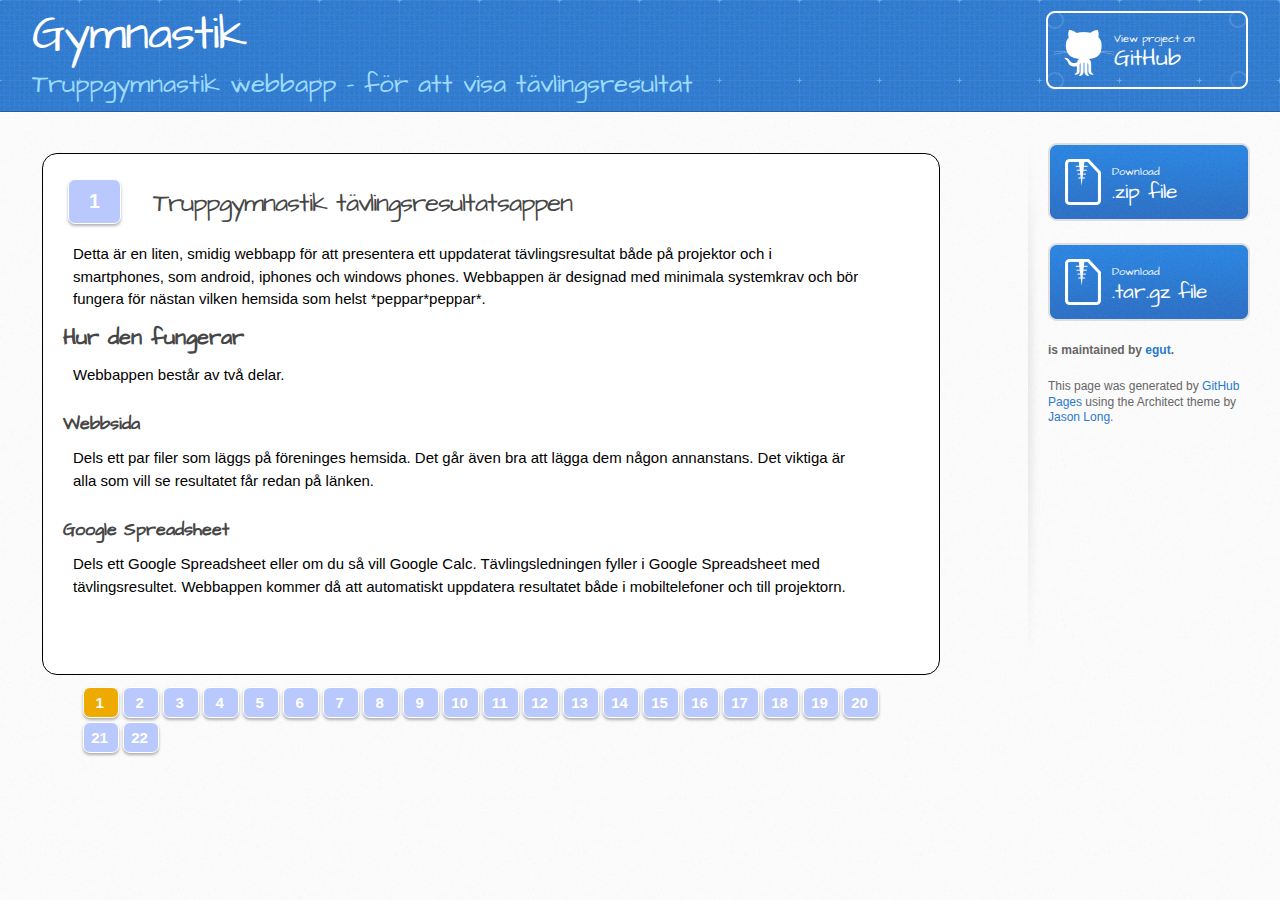
==== index.html @ a14dfbdb "Spellchecking" ====
<!DOCTYPE html>
<html>
  <head>
    <meta charset='utf-8'>
    <meta http-equiv="X-UA-Compatible" content="chrome=1">
    <meta name="viewport" content="width=device-width, initial-scale=1, maximum-scale=1">
    <link href='https://fonts.googleapis.com/css?family=Architects+Daughter' rel='stylesheet' type='text/css'>
    <link rel="stylesheet" type="text/css" href="stylesheets/stylesheet.css" media="screen" />
    <link rel="stylesheet" type="text/css" href="stylesheets/pygment_trac.css" media="screen" />
    <link rel="stylesheet" type="text/css" href="stylesheets/print.css" media="print" />

    <!--[if lt IE 9]>
    <script src="//html5shiv.googlecode.com/svn/trunk/html5.js"></script>
    <![endif]-->
    <script type="text/javascript" src="javascripts/jquery.js"></script>
    <script type="text/javascript" src="javascripts/jquery.cycle.all.js"></script>
    <script type="text/javascript">
    $(document).ready(function(){
        $('.slideshow')
        .after('<div id="nav">')
        .cycle({
            fx:    'scrollLeft',
            timeout: 0,
            pager:  '#nav',
        });
    });
    </script>
    <style type="text/css">


    </style>
    <title>Gymnastik by egut</title>
  </head>

  <body>
    <header>
      <div class="inner">
        <h1>Gymnastik</h1>
        <h2>Truppgymnastik webbapp - för att visa tävlingsresultat</h2>
        <a href="https://github.com/egut/gymnastik" class="button"><small>View project on</small>GitHub</a>
      </div>
    </header>

    <div id="content-wrapper">
      <div class="inner clearfix">
        <section id="main-content">
            <div class="slideshow">
                <div>
                    <strong>1</strong>
                    <h1>Truppgymnastik tävlingsresultatsappen</h1>
                    <p>
                    Detta är en liten, smidig webbapp för att presentera ett uppdaterat tävlingsresultat både på projektor och i smartphones, som android, iphones och windows phones. Webbappen är designad med minimala systemkrav och bör fungera för nästan vilken hemsida som helst <i>*peppar*peppar*</i>.
                    </p>

                    <h2>Hur den fungerar</h2>
                    <p>Webbappen består av två delar.</p>

                    <h3>Webbsida</h3>
                    <p>Dels ett par filer som läggs på föreninges hemsida. Det går även bra att lägga dem någon annanstans. Det viktiga är alla som vill se resultatet får redan på länken.</p>

                    <h3>Google Spreadsheet</h3>
                    <p>
                     Dels ett Google Spreadsheet eller om du så vill Google Calc. Tävlingsledningen fyller i Google Spreadsheet med tävlingsresultet. Webbappen kommer då att automatiskt uppdatera resultatet både i mobiltelefoner och till projektorn.
                    </p>
                </div>

                <div>
                    <strong>2</strong>
                    <h1>Konfigurera Google Spreadsheet, steg 1</h1>
                    <p>
                        <ul>
                            <li>Börja med att logga in på ditt google konto, har du inget får du skapa ett.</li>
                            <li>Öppna sedan detta kalkylarket <a  target="_blank" href="https://docs.google.com/spreadsheet/ccc?key=0AsC6LcxWhNQOdHVwdXBIUXJoUks1Ukl2TTNHRmpBTWc#gid=0">https://docs.google.com/spreadsheet/ccc?key=0AsC6LcxWhNQOdHVwdXBIUXJoUks1Ukl2TTNHRmpBTWc#gid=0</a> i din webbläsare.
                            </li>
                        </ul>
                        Du bör se ut ungefär så här:<br />
                        <a target="_blank" href="images/calc1.png"><img height="60%" src="images/calc1.png" alt="Orginal kalkylark för tävlingsresultat" /></a>
                    </p>
                </div>

                <div>
                <strong>3</strong>
                <h1>Konfigurera Google Spreadsheet, steg 2</h1>
                <p>
                    <ul>
                        <li>I Google Spreadsheet på webbsidan klicka på <b>Arkiv</b> och välj <b>Kopiera...</b></li>
                        <li>Fyll i ett namn på kalkylarket som du gillar</li>
                    </ul>
                    Du bör se ut ungefär så här:<br />
                    <a target="_blank" href="images/calc2.png"><img height="60%" src="images/calc2.png" alt="Orginal kalkylark för tävlingsresultat - kopierings dialogen" /></a>
                </p>
                </div>

                <div>
                <strong>4</strong>
                <h1>Konfigurera Google Spreadsheet, steg 3</h1>
                <p>
                    <ul>
                        <li>Fyll även i kryssrutan för "Kopiera även redigeringsbehörighet för dokumentet"</li>
                        <li>Klicka sendan på OK</li>
                    </ul>
                    Du bör se ut ungefär så här:<br />
                    <a target="_blank" href="images/calc2a.png"><img height="60%" src="images/calc2a.png" alt="Orginal kalkylark för tävlingsresultat - kopierings dialogen, kryssrutan ifylld" /></a>
                </p>
                </div>

                <div>
                <strong>5</strong>
                <h1>Konfigurera Google Spreadsheet, steg 4</h1>
                <p>
                    <ul>
                        <li>I det nya kalkylarket klicka på knappen <b>Dela</b> uppe till höger.</li>
                        <li>Kontrollera att det står "Alla som får länken kan <b>visa den</b>"</li>
                        <li>Lägg till andra som skall kunna redigera dokumentet. Du kan även senare lägga till andra som skall få visa/redigera kalkylarket.</li>
                    </ul>
                    Du bör se ut ungefär så här:<br />
                    <a target="_blank" href="images/calc2c.png"><img height="60%" src="images/calc2c.png" alt="Nytt kalkylark för tävlingsresultat - delingsrättigheter" /></a>
                </p>
                </div>

                <div>
                <strong>6</strong>
                <h1>Konfigurera Google Spreadsheet, steg 5</h1>
                <p>
                    <ul>
                        <li>Lägg till andra som skall kunna redigera dokumentet. Du kan även senare lägga till andra som skall få visa/redigera kalkylarket.</li>
                        <li>Klicka sedan på "Dela och Spara" </li>
                    </ul>
                    Du bör se ut ungefär så här:<br />
                    <a target="_blank" href="images/calc2d.png"><img height="60%" src="images/calc2d.png" alt="Nytt kalkylark för tävlingsresultat - delingsrättigheter" /></a>
                </p>
                </div>

                <div>
                <strong>7</strong>
                <h1>Konfigurera Google Spreadsheet, steg 6</h1>
                <p>
                    <ul>
                        <li>I det nya kalkyarket öppna Arkiv menyn och väl "Publicera på webben..."
                    </ul>
                    Du bör se ut ungefär så här:<br />
                    <a target="_blank" href="images/calc3a.png"><img height="60%" src="images/calc3a.png" alt="Nytt kalkylark för tävlingsresultat - publicera på webben, inled" /></a>
                </p>
                </div>

                <div>
                <strong>8</strong>
                <h1>Konfigurera Google Spreadsheet, steg 7</h1>
                <p>
                    <ul>
                        <li>Klicka på "Inled publicering"</li>
                        <li>Tryck sedan på "Stäng"</li>
                        <li>Nu är konfigureringen av kalkylarket klart!</li>
                    </ul>
                    Du bör se ut ungefär så här:<br />
                    <a target="_blank" href="images/calc3b.png"><img height="60%" src="images/calc3b.png" alt="Nytt kalkylark för tävlingsresultat - publicera på webben, klar" /></a>
                </p>
                </div>

                <div>
                <strong>9</strong>
                <h1>Konfigurera Webbappen, steg 1</h1>
                <p>
                    <ul>
                        <li>Öppna filen som heter <tt>index.html</tt> i en text editor så att du kan redigera html koden direkt. Använd <b>inte</b> Word eller andra ordbehandlare. Öppnar du med en html-editor se då till att du kan redigera javascript i den och att den <b>INTE</b> modifierar övrig kod på sidan. Det fungerar utmärkt med <tt>notepad</tt>.</li>
                        <li>Ta bort den markerade koden efter <tt>google_calc_id=</tt>. Det som skall ändra är googles identiferare till det nya kalkyarket</li>
                    </ul>
                    Du bör se ut ungefär så här:<br />
                    <a target="_blank" href="images/calc5a.png"><img height="60%" src="images/calc5a.png" alt="Redigera webbappen" /></a>
                </p>
                </div>

                <div>
                <strong>10</strong>
                <h1>Konfigurera Webbappen, steg 2</h1>
                <p>
                    <ul>
                        <li>Den nya koden som skall stoppas in hittar du i din webbläsare när du har det nya kalkyarket öppet.</li>
                        <li>Öppna kalkylarket och kopiera den markerade delen ur länken tex:<tt>https://docs.google.com/spreadsheet/ccc?key=<b>0AsC6LcxWhNQOdHVwdXBIUXJoUks1Ukl2TTNHRmpBTWc</b>#gid=0</tt> varken = eller # skall kopieras med.</li>
                    </ul>
                    Du bör se ut ungefär så här:<br />
                    <a target="_blank" href="images/calc5b.png"><img height="60%" src="images/calc5b.png" alt="Redigera webbappen - få tag på ny nyckel" /></a>
                </p>
                </div>

                <div>
                <strong>11</strong>
                <h1>Konfigurera Webbappen, steg 3</h1>
                <p>
                    <ul>
                        <li>Ersätt med den nya koden i text editor.</li>
                        <li>Spara och stäng editorn</li>
                        <li>Nu är all konfigurering klar.</li>
                    </ul>
                    Du bör se ut ungefär så här:<br />
                    <a target="_blank" href="images/calc5c.png"><img height="60%" src="images/calc5c.png" alt="Redigera webbappen - stoppa in nyckeln" /></a>
                </p>
                </div>

                <div>
                <strong>12</strong>
                <h1>Filer att installera på webbserven</h1>
                <p>
                Enklast är att kopiera in alla filerna i denna katalogen till en katalog på webbserven. Har site:n ett CRM-system eller något annat sytem som genererar webbsidorna dynamiskt behöver man lägga dessa filerna så att webbserven skickar orörda (static files). Alla sökvägar i html-sidan är relativa vilket betyder att filerna i js/ och css/ katalogerna skall ligga direkt i samma katalog som html-filerna.
                </p>

                <h2>När det är klart</h2>

                <p>
                Om vi antar att vi lägger allt i en katalog som heter resultat på webbserven så blir det så här:
                <tt>
                    <ul>
                        <li>resultat/
                            <ul>
                                <li>index.html</li>
                                <li>readme.html</li>
                                <li>css/
                                    <ul>
                                        <li>blue.css</li>
                                    </ul>
                                </li>
                                <li>js/
                                    <ul>
                                        <li>animator.js</li>
                                        <li>jquery.bpopup-0.7.0.min.js</li>
                                        <li>jquery.cycle.all.js</li>
                                        <li>jquery.js</li>
                                        <li>rankingTableUpdate.js</li>
                                        <li>score_app.js</li>
                                    </ul>
                                </li>
                            </ul>
                        </li>
                    </ul>
                </tt>
                </p>
                <p>
                Då blir webbadressen ungefär som denna: <b><tt>http://gymnastikförening.se/resultat/index.html</tt></b> (byt gymnastikförening.se emot vad er föreninghemsida heter.)
                </p>
                </div>

                <div>
                <strong>13</strong>
                <h1>Hur man använder systemet</h1>
                <p>
                I första kolumnen anger man vilken pool laget tillhör, man behöver inte ange poolerna i ordning, webbappen sorterar om dem rätt.
                </p>
                <p>
                    Kolumnen Grupp:<br />
                    <a target="_blank" href="images/calc6a.png"><img height="60%" src="images/calc6a.png" alt="Använda kalkylarket, del 1" /></a>
                </p>
                </div>

                <div>
                <strong>14</strong>
                <h1>Hur man använder systemet</h1>
                <p>
                Webbappen kommer bara att visa de raderna som har ett lagnamn angivet om man ändrar lagnamnet kommer webbappen automatiskt att uppdatera namnet.
                </p>
                <p>
                    Kolumnen lag:<br />
                    <a target="_blank" href="images/calc6b.png"><img height="60%" src="images/calc6a.png" alt="Använda kalkylarket, del 2" /></a>
                </p>
                </div>

                <div>
                <strong>15</strong>
                <h1>Begränsningar</h1>
                <p>
                Man får <b>inte</b> ändra rubrikerna, webbappen förväntar sig att de heter exakt som de gör. Om man ändrar namnen så kommer webbappen att sluta och fungera eller inte fungera som det är tänkt.
                </p>
                <p>
                Har kallat de tre olika grenarna Hopp, Matta samt Golv. Valet av namn är flera
                <ul>
                    <li>Namnen är korta och tar med andra ord inte så stor plats på mobilen.
                        Där är plats en brist om det skall vara tydligt</li>
                    <li>Namnen är ungefär lika långa och gör att det blir snyggare layout</li>
                    <li>Hopp kallas även Trampett</li>
                    <li>Matta kallas även Tumbling</li>
                    <li>Golv kallas även Fristående</li>
                </ul>
                </p>
                <p>
                    Rubriken markerad:<br />
                    <a target="_blank" href="images/calc7.png"><img height="60%" src="images/calc7.png" alt="Använda kalkylarket, del 2" /></a>
                </p>
                </div>

                <div>
                <strong>16</strong>
                <h1>Begränsningar</h1>
                <p>
                Poäng kolumn D är ev. överdomarpoäng. Den bör i normalfallet vara 0.
                </p>
                <p>
                <b>Hopp Total</b>, <b>Matta Total</b> och <b>Golv Total</b> skall summeras över respektive A, B, C och D poäng.
                </p>
                <p>
                    <b>Totalt</b> är summan av Hopp Total, Matta Total och Golv Total
                </p>
                <p>
                    Överdomarpoängen:<br />
                    <a target="_blank" href="images/calc7b.png"><img height="60%" src="images/calc7b.png" alt="Använda kalkylarket, del 3" /></a>
                </p>
                </div>

                <div>
                <strong>17</strong>
                <h1>Webbappen</h1>
                <p>
                Webbappen kommer att automatiskt visa alla lag som har ett lagnamn. Den kommer regelbundet kontrollera om det kommit nya resultat och sortera om lagen i poängordning.
                </p>
                <p>
                    Du bör se ut ungefär så här:<br />
                    <a target="_blank" href="images/calc8a.png"><img height="60%" src="images/calc8a.png" alt="Använda Webbappen, del 1" /></a>
                </p>
                </div>

                <div>
                <strong>18</strong>
                <h1>Webbappen</h1>
                <p>
                I normalläget visas bara total poängen men vill man se mer detaljerad poängvisning klickar man på lagnamnet och får reda på alla poäng för respektive gren.
                </p>
                <p>
                    Du bör se ut ungefär så här:<br />
                    <a target="_blank" href="images/calc8b.png"><img height="60%" src="images/calc8b.png" alt="Använda Webbappen, del 2" /></a>
                </p>
                </div>

                <div>
                <strong>19</strong>
                <h1>Webbappen</h1>
                <p>
                Finns det flera pooler så kan man välja om man bara vill se en pool eller alla lagen. Man kan bara välja bland de poolerna som det finns lag för i kalkylarket.
                </p>
                <p>
                    Du bör se ut ungefär så här:<br />
                    <a target="_blank" href="images/calc8c.png"><img height="60%" src="images/calc8c.png" alt="Använda Webbappen, del 3" /></a>
                </p>
                </div>

                <div>
                <strong>20</strong>
                <h1>Webbappen</h1>
                <p>
                Man kan välja uppdateringsfrekven. Det man väljer är egentligen bara hur ofta webbappen skall kontrollera om det har hänt något i kalkyarket. Har det inte hänt något i kalkyldokumentet kommer inte heller webbappen göra någon uppdateringar.
                </p>
                <p>
                    Du bör se ut ungefär så här:<br />
                    <a target="_blank" href="images/calc8d.png"><img height="60%" src="images/calc8d.png" alt="Använda Webbappen, del 4" /></a>
                </p>
                </div>

                <div>
                <strong>21</strong>
                <h1>Webbappen</h1>
                <p>
               Är man stressad så kan man kontrollera om det hänt något nu! Åter igen är kalkylarket inte uppdaterat, händer inget.
                </p>
                <p>
                    Du bör se ut ungefär så här:<br />
                    <a target="_blank" href="images/calc8e.png"><img height="60%" src="images/calc8e.png" alt="Använda Webbappen, del 5" /></a>
                </p>
                </div>
                <div>
                <strong>20</strong>
                <h1>QR Kod</h1>
                <p>
                För att alla på tävling skall kunna komma åt webbappen så rekommenderar jag att generera en QR-kod med en länk till webbappen som ni har satt upp.

                En Google-sökning gav bland annat dessa som kan generera QR-koder:
                <ul>
                    <li><a href="http://www.barcodelink.net/" target="_blank">http://www.barcodelink.net/</a></li>
                    <li><a href="http://qrcode.kaywa.com/" target="_blank">http://qrcode.kaywa.com/</a></li>
                    <li><a href="http://www.i-nigma.com/createbarcodes.html" target="_blank">http://www.i-nigma.com/createbarcodes.html</a></li>
                </ul>

                Det finns många fler, välj en tryck upp massa affisher så att publiken kan få se resultatet.
                </p>

                </div>
            </div>
        </section>

        <aside id="sidebar">
          <a href="https://github.com/egut/gymnastik/zipball/master" class="button">
            <small>Download</small>
            .zip file
          </a>
          <a href="https://github.com/egut/gymnastik/tarball/master" class="button">
            <small>Download</small>
            .tar.gz file
          </a>

          <p class="repo-owner"><a href="https://github.com/egut/gymnastik"></a> is maintained by <a href="https://github.com/egut">egut</a>.</p>

          <p>This page was generated by <a href="pages.github.com">GitHub Pages</a> using the Architect theme by <a href="http://twitter.com/jasonlong">Jason Long</a>.</p>
        </aside>
      </div>
    </div>


  </body>
</html>
---- stylesheets/stylesheet.css ----
/* http://meyerweb.com/eric/tools/css/reset/
   v2.0 | 20110126
   License: none (public domain)
*/
html, body, div, span, applet, object, iframe,
h1, h2, h3, h4, h5, h6, p, blockquote, pre,
a, abbr, acronym, address, big, cite, code,
del, dfn, em, img, ins, kbd, q, s, samp,
small, strike, strong, sub, sup, tt, var,
b, u, i, center,
dl, dt, dd, ol, ul, li,
fieldset, form, label, legend,
table, caption, tbody, tfoot, thead, tr, th, td,
article, aside, canvas, details, embed,
figure, figcaption, footer, header, hgroup,
menu, nav, output, ruby, section, summary,
time, mark, audio, video {
    margin: 0;
    padding: 0;
    border: 0;
    font-size: 100%;
    font: inherit;
    vertical-align: baseline;
}
/* HTML5 display-role reset for older browsers */
article, aside, details, figcaption, figure,
footer, header, hgroup, menu, nav, section {
    display: block;
}
body {
    line-height: 1;
}
ol, ul {
    list-style: none;
}
blockquote, q {
    quotes: none;
}
blockquote:before, blockquote:after,
q:before, q:after {
    content: '';
    content: none;
}
table {
    border-collapse: collapse;
    border-spacing: 0;
}

/* LAYOUT STYLES */
body {
  font-size: 15px;
  line-height: 1.5;
  background: #fafafa url(../images/body-bg.jpg) 0 0 repeat;
  font-family: 'Helvetica Neue', Helvetica, Arial, serif;
  font-weight: 400;
  color: #666;
}

a {
  color: #2879d0;
}
a:hover {
  color: #2268b2;
}

header {
  padding-top: 10px;
  padding-bottom: 10px;
  font-family: 'Architects Daughter', 'Helvetica Neue', Helvetica, Arial, serif;
  background: #2e7bcf url(../images/header-bg.jpg) 0 0 repeat-x;
  border-bottom: solid 1px #275da1;
}

header h1 {
  letter-spacing: -1px;
  font-size: 48px;
  color: #fff;
  line-height: 1;
  margin-bottom: 0.2em;
  width: 540px;
}

header h2 {
  font-size: 26px;
  color: #9ddcff;
  font-weight: normal;
  line-height: 1.3;
  letter-spacing: 0;
}

.inner {
  position: relative;
  width: 95%;
  margin: 0 auto;
}

#content-wrapper {
  border-top: solid 1px #fff;
  padding-top: 30px;
}

#main-content {
  width: 80%;
  height: 100%;
  float: left;
}

#main-content img {
  max-width: 100%;
}

aside#sidebar {
  width: 200px;
  padding-left: 20px;
  min-height: 504px;
  float: right;
  background: transparent url(../images/sidebar-bg.jpg) 0 0 no-repeat;
  font-size: 12px;
  line-height: 1.3;
}

aside#sidebar p.repo-owner,
aside#sidebar p.repo-owner a {
  font-weight: bold;
}

#downloads {
  margin-bottom: 40px;
}

a.button {
  width: 134px;
  height: 58px;
  line-height: 1.2;
  font-size: 23px;
  color: #fff;
  padding-left: 68px;
  padding-top: 22px;
  font-family: 'Architects Daughter', 'Helvetica Neue', Helvetica, Arial, serif;
}
a.button small {
  display: block;
  font-size: 11px;
}
header a.button {
  position: absolute;
  right: 0;
  top: 0;
  background: transparent url(../images/github-button.png) 0 0 no-repeat;
}
aside a.button {
  width: 138px;
  padding-left: 64px;
  display: block;
  background: transparent url(../images/download-button.png) 0 0 no-repeat;
  margin-bottom: 20px;
  font-size: 21px;
}

code, pre {
  font-family: Monaco, "Bitstream Vera Sans Mono", "Lucida Console", Terminal, monospace;
  color: #222;
  margin-bottom: 30px;
  font-size: 13px;
}

code {
  background-color: #f2f8fc;
  border: solid 1px #dbe7f3;
  padding: 0 3px;
}

pre {
  padding: 20px;
  background: #fff;
  text-shadow: none;
  overflow: auto;
  border: solid 1px #f2f2f2;
}
pre code {
  color: #2879d0;
  background-color: #fff;
  border: none;
  padding: 0;
}

ul, ol, dl {
  margin-bottom: 20px;
}


/* COMMON STYLES */

hr {
  height: 1px;
  line-height: 1px;
  margin-top: 1em;
  padding-bottom: 1em;
  border: none;
  background: transparent url('../images/hr.png') 0 0 no-repeat;
}

table {
  width: 100%;
  border: 1px solid #ebebeb;
}

th {
  font-weight: 500;
}

td {
  border: 1px solid #ebebeb;
  text-align: center;
  font-weight: 300;
}

form {
  background: #f2f2f2;
  padding: 20px;

}


/* GENERAL ELEMENT TYPE STYLES */

#main-content h1 {
  font-family: 'Architects Daughter', 'Helvetica Neue', Helvetica, Arial, serif;
  font-size: 26px;
  letter-spacing: -1px;
  color: #474747;
}

#main-content h2 {
  font-family: 'Architects Daughter', 'Helvetica Neue', Helvetica, Arial, serif;
  font-size: 22px;
  font-weight: bold;
  margin-bottom: 8px;
  color: #474747;
}

#main-content h3 {
  font-family: 'Architects Daughter', 'Helvetica Neue', Helvetica, Arial, serif;
  font-size: 18px;
  font-weight: bold;
  margin-top: 24px;
  margin-bottom: 8px;
  color: #474747;
}

#main-content h4 {
  font-family: 'Architects Daughter', 'Helvetica Neue', Helvetica, Arial, serif;
  font-size: 15px;
  font-weight: bold;
  color: #474747;
}

#main-content h5 {
  font-family: 'Architects Daughter', 'Helvetica Neue', Helvetica, Arial, serif;
  font-size: 14px;
  color: #474747;
}

#main-content h6 {
  font-family: 'Architects Daughter', 'Helvetica Neue', Helvetica, Arial, serif;
  font-size: .8em;
  color: #474747;
}

p {
  margin-bottom: 20px;
}

a {
  text-decoration: none;
}

p a {
  font-weight: 400;
}

blockquote {
  font-size: 1.6em;
  border-left: 10px solid #e9e9e9;
  margin-bottom: 20px;
  padding: 0 0 0 30px;
}

ul li {
  list-style: disc inside;
  padding-left: 20px;
}

ol li {
  list-style: decimal inside;
  padding-left: 3px;
}

dl dd {
  font-style: italic;
  font-weight: 100;
}

footer {
  background: transparent url('../images/hr.png') 0 0 no-repeat;
  margin-top: 40px;
  padding-top: 20px;
  padding-bottom: 30px;
  font-size: 13px;
  color: #aaa;
}

footer a {
  color: #666;
}
footer a:hover {
  color: #444;
}

/* MISC */
.clearfix:after {
  clear: both;
  content: '.';
  display: block;
  visibility: hidden;
  height: 0;
}

.clearfix {display: inline-block;}
* html .clearfix {height: 1%;}
.clearfix {display: block;}

/* #Media Queries
================================================== */

.slideshow{
    width: 90%;
    height: 500px;
    border: 1px solid black;
    padding: 10px 10px 10px 10px;
    margin: 10px 10px 10px 10px ;
    background-color:#fff;
    border-radius:15px;
    color:#000;
    font-size: 15px;}

.slideshow div {
    margin: 10px;
    width: 90%;
    padding-left: 10px;

    }

.slideshow p {
    margin: 10px;

    }

.slideshow strong {
    border-radius: 7px 7px 7px 7px;
    background-color: #b9c9fe;
    font: bold 131% sans-serif;
    padding: 0 6px 2px;
    position: absolute;
    left: 15px;
    top: 15px;
    box-shadow: 0 2px 3px rgba(0, 0, 0, 0.3);
    color: white;
    cursor: pointer;
    display: inline-block;
    padding: 10px 20px;
    text-align: center;
    text-decoration: none;
    border: 1px solid white;
}

.slideshow h1 {
    margin: 20px 20px 20px 90px;
}

#nav { margin: 10px 10% 10px 5% ;
}
#nav a {
    border-radius: 7px 7px 7px 7px;
    background-color: #b9c9fe;
    font: bold 100% sans-serif;
    padding: 6px 8px 6px 6px;
    margin: 2px;
    box-shadow: 0 2px 3px rgba(0, 0, 0, 0.3);
    color: white;
    cursor: pointer;
    display: inline-block;
    text-align: center;
    text-decoration: none;
    border: 1px solid white;
    width: 20px;
}

#nav a.activeSlide { background: #ea0 }
#nav a:focus { outline: none; }


/* Smaller than standard 960 (devices and browsers) */
@media only screen and (max-width: 959px) {}

/* Tablet Portrait size to standard 960 (devices and browsers) */
@media only screen and (min-width: 768px) and (max-width: 959px) {
  .inner {
    width: 740px;
  }
  header h1, header h2 {
    width: 340px;
  }
  header h1 {
    font-size: 60px;
  }
  header h2 {
    font-size: 30px;
  }
  #main-content {
    width: 490px;
  }
  #main-content h1:before,
  #main-content h2:before,
  #main-content h3:before,
  #main-content h4:before,
  #main-content h5:before,
  #main-content h6:before {
    content: none;
    padding-right: 0;
    margin-left: 0;
  }
}

/* All Mobile Sizes (devices and browser) */
@media only screen and (max-width: 767px) {
  .inner {
    width: 93%;
  }
  header {
    padding: 20px 0;
  }
  header .inner {
    position: relative;
  }
  header h1, header h2 {
    width: 100%;
  }
  header h1 {
    font-size: 48px;
  }
  header h2 {
    font-size: 24px;
  }
  header a.button {
    background-image: none;
    width: auto;
    height: auto;
    display: inline-block;
    margin-top: 15px;
    padding: 5px 10px;
    position: relative;
    text-align: center;
    font-size: 13px;
    line-height: 1;
    background-color: #9ddcff;
    color: #2879d0;
    -moz-border-radius: 5px;
    -webkit-border-radius: 5px;
    border-radius: 5px;
  }
  header a.button small {
    font-size: 13px;
    display: inline;
  }
  #main-content,
  aside#sidebar {
    float: none;
    width: 100% ! important;
  }
  aside#sidebar {
    background-image: none;
    margin-top: 20px;
    border-top: solid 1px #ddd;
    padding: 20px 0;
    min-height: 0;
  }
  aside#sidebar a.button {
    display: none;
  }
  #main-content h1:before,
  #main-content h2:before,
  #main-content h3:before,
  #main-content h4:before,
  #main-content h5:before,
  #main-content h6:before {
    content: none;
    padding-right: 0;
    margin-left: 0;
  }
}





/* Mobile Landscape Size to Tablet Portrait (devices and browsers) */
@media only screen and (min-width: 480px) and (max-width: 767px) {}

/* Mobile Portrait Size to Mobile Landscape Size (devices and browsers) */
@media only screen and (max-width: 479px) {}
---- stylesheets/pygment_trac.css ----
.highlight  { background: #ffffff; }
.highlight .c { color: #999988; font-style: italic } /* Comment */
.highlight .err { color: #a61717; background-color: #e3d2d2 } /* Error */
.highlight .k { font-weight: bold } /* Keyword */
.highlight .o { font-weight: bold } /* Operator */
.highlight .cm { color: #999988; font-style: italic } /* Comment.Multiline */
.highlight .cp { color: #999999; font-weight: bold } /* Comment.Preproc */
.highlight .c1 { color: #999988; font-style: italic } /* Comment.Single */
.highlight .cs { color: #999999; font-weight: bold; font-style: italic } /* Comment.Special */
.highlight .gd { color: #000000; background-color: #ffdddd } /* Generic.Deleted */
.highlight .gd .x { color: #000000; background-color: #ffaaaa } /* Generic.Deleted.Specific */
.highlight .ge { font-style: italic } /* Generic.Emph */
.highlight .gr { color: #aa0000 } /* Generic.Error */
.highlight .gh { color: #999999 } /* Generic.Heading */
.highlight .gi { color: #000000; background-color: #ddffdd } /* Generic.Inserted */
.highlight .gi .x { color: #000000; background-color: #aaffaa } /* Generic.Inserted.Specific */
.highlight .go { color: #888888 } /* Generic.Output */
.highlight .gp { color: #555555 } /* Generic.Prompt */
.highlight .gs { font-weight: bold } /* Generic.Strong */
.highlight .gu { color: #800080; font-weight: bold; } /* Generic.Subheading */
.highlight .gt { color: #aa0000 } /* Generic.Traceback */
.highlight .kc { font-weight: bold } /* Keyword.Constant */
.highlight .kd { font-weight: bold } /* Keyword.Declaration */
.highlight .kn { font-weight: bold } /* Keyword.Namespace */
.highlight .kp { font-weight: bold } /* Keyword.Pseudo */
.highlight .kr { font-weight: bold } /* Keyword.Reserved */
.highlight .kt { color: #445588; font-weight: bold } /* Keyword.Type */
.highlight .m { color: #009999 } /* Literal.Number */
.highlight .s { color: #d14 } /* Literal.String */
.highlight .na { color: #008080 } /* Name.Attribute */
.highlight .nb { color: #0086B3 } /* Name.Builtin */
.highlight .nc { color: #445588; font-weight: bold } /* Name.Class */
.highlight .no { color: #008080 } /* Name.Constant */
.highlight .ni { color: #800080 } /* Name.Entity */
.highlight .ne { color: #990000; font-weight: bold } /* Name.Exception */
.highlight .nf { color: #990000; font-weight: bold } /* Name.Function */
.highlight .nn { color: #555555 } /* Name.Namespace */
.highlight .nt { color: #000080 } /* Name.Tag */
.highlight .nv { color: #008080 } /* Name.Variable */
.highlight .ow { font-weight: bold } /* Operator.Word */
.highlight .w { color: #bbbbbb } /* Text.Whitespace */
.highlight .mf { color: #009999 } /* Literal.Number.Float */
.highlight .mh { color: #009999 } /* Literal.Number.Hex */
.highlight .mi { color: #009999 } /* Literal.Number.Integer */
.highlight .mo { color: #009999 } /* Literal.Number.Oct */
.highlight .sb { color: #d14 } /* Literal.String.Backtick */
.highlight .sc { color: #d14 } /* Literal.String.Char */
.highlight .sd { color: #d14 } /* Literal.String.Doc */
.highlight .s2 { color: #d14 } /* Literal.String.Double */
.highlight .se { color: #d14 } /* Literal.String.Escape */
.highlight .sh { color: #d14 } /* Literal.String.Heredoc */
.highlight .si { color: #d14 } /* Literal.String.Interpol */
.highlight .sx { color: #d14 } /* Literal.String.Other */
.highlight .sr { color: #009926 } /* Literal.String.Regex */
.highlight .s1 { color: #d14 } /* Literal.String.Single */
.highlight .ss { color: #990073 } /* Literal.String.Symbol */
.highlight .bp { color: #999999 } /* Name.Builtin.Pseudo */
.highlight .vc { color: #008080 } /* Name.Variable.Class */
.highlight .vg { color: #008080 } /* Name.Variable.Global */
.highlight .vi { color: #008080 } /* Name.Variable.Instance */
.highlight .il { color: #009999 } /* Literal.Number.Integer.Long */

.type-csharp .highlight .k { color: #0000FF }
.type-csharp .highlight .kt { color: #0000FF }
.type-csharp .highlight .nf { color: #000000; font-weight: normal }
.type-csharp .highlight .nc { color: #2B91AF }
.type-csharp .highlight .nn { color: #000000 }
.type-csharp .highlight .s { color: #A31515 }
.type-csharp .highlight .sc { color: #A31515 }
---- stylesheets/print.css ----
html, body, div, span, applet, object, iframe,
h1, h2, h3, h4, h5, h6, p, blockquote, pre,
a, abbr, acronym, address, big, cite, code,
del, dfn, em, img, ins, kbd, q, s, samp,
small, strike, strong, sub, sup, tt, var,
b, u, i, center,
dl, dt, dd, ol, ul, li,
fieldset, form, label, legend,
table, caption, tbody, tfoot, thead, tr, th, td,
article, aside, canvas, details, embed, 
figure, figcaption, footer, header, hgroup, 
menu, nav, output, ruby, section, summary,
time, mark, audio, video {
  margin: 0;
  padding: 0;
  border: 0;
  font-size: 100%;
  font: inherit;
  vertical-align: baseline;
}
/* HTML5 display-role reset for older browsers */
article, aside, details, figcaption, figure, 
footer, header, hgroup, menu, nav, section {
  display: block;
}
body {
  line-height: 1;
}
ol, ul {
  list-style: none;
}
blockquote, q {
  quotes: none;
}
blockquote:before, blockquote:after,
q:before, q:after {
  content: '';
  content: none;
}
table {
  border-collapse: collapse;
  border-spacing: 0;
}
body {
  font-size: 13px;
  line-height: 1.5; 
  font-family: 'Helvetica Neue', Helvetica, Arial, serif;
  color: #000;
}

a {
  color: #d5000d;
  font-weight: bold;
}

header {
  padding-top: 35px;
  padding-bottom: 10px;
}

header h1 {
  font-weight: bold;
  letter-spacing: -1px;
  font-size: 48px;
  color: #303030;
  line-height: 1.2;
}

header h2 {
  letter-spacing: -1px;
  font-size: 24px;
  color: #aaa;
  font-weight: normal;
  line-height: 1.3;
}
#downloads {
  display: none;
}
#main_content {
  padding-top: 20px;
}

code, pre {
  font-family: Monaco, "Bitstream Vera Sans Mono", "Lucida Console", Terminal;
  color: #222;
  margin-bottom: 30px;
  font-size: 12px;
}

code {
  padding: 0 3px;
}

pre {
  border: solid 1px #ddd;
  padding: 20px;
  overflow: auto;
}
pre code {
  padding: 0;
}

ul, ol, dl {
  margin-bottom: 20px;
}


/* COMMON STYLES */

table {
  width: 100%;
  border: 1px solid #ebebeb;
}

th {
  font-weight: 500;
}

td {
  border: 1px solid #ebebeb;
  text-align: center; 
  font-weight: 300;
}

form {
  background: #f2f2f2;
  padding: 20px;
  
}


/* GENERAL ELEMENT TYPE STYLES */

h1 {
  font-size: 2.8em;
} 

h2 {
  font-size: 22px;
  font-weight: bold;
  color: #303030;
  margin-bottom: 8px;
} 

h3 {
  color: #d5000d;
  font-size: 18px;
  font-weight: bold;
  margin-bottom: 8px;
} 
 
h4 {
  font-size: 16px;
  color: #303030;
  font-weight: bold;
} 

h5 {
  font-size: 1em;
  color: #303030;
} 

h6 {
  font-size: .8em;
  color: #303030;
} 

p {
  font-weight: 300;
  margin-bottom: 20px;
}
 
a {
  text-decoration: none;
}

p a {
  font-weight: 400;
}

blockquote {
  font-size: 1.6em;
  border-left: 10px solid #e9e9e9;
  margin-bottom: 20px;
  padding: 0 0 0 30px;
}

ul li {
  list-style: disc inside;
  padding-left: 20px;
}

ol li {
  list-style: decimal inside;
  padding-left: 3px;
}

dl dd {
  font-style: italic;
  font-weight: 100;
}

footer {
  margin-top: 40px;
  padding-top: 20px;
  padding-bottom: 30px;
  font-size: 13px;
  color: #aaa;
}

footer a {
  color: #666;
}

/* MISC */
.clearfix:after {
  clear: both;
  content: '.';
  display: block;
  visibility: hidden;
  height: 0;
}

.clearfix {display: inline-block;}
* html .clearfix {height: 1%;}
.clearfix {display: block;}
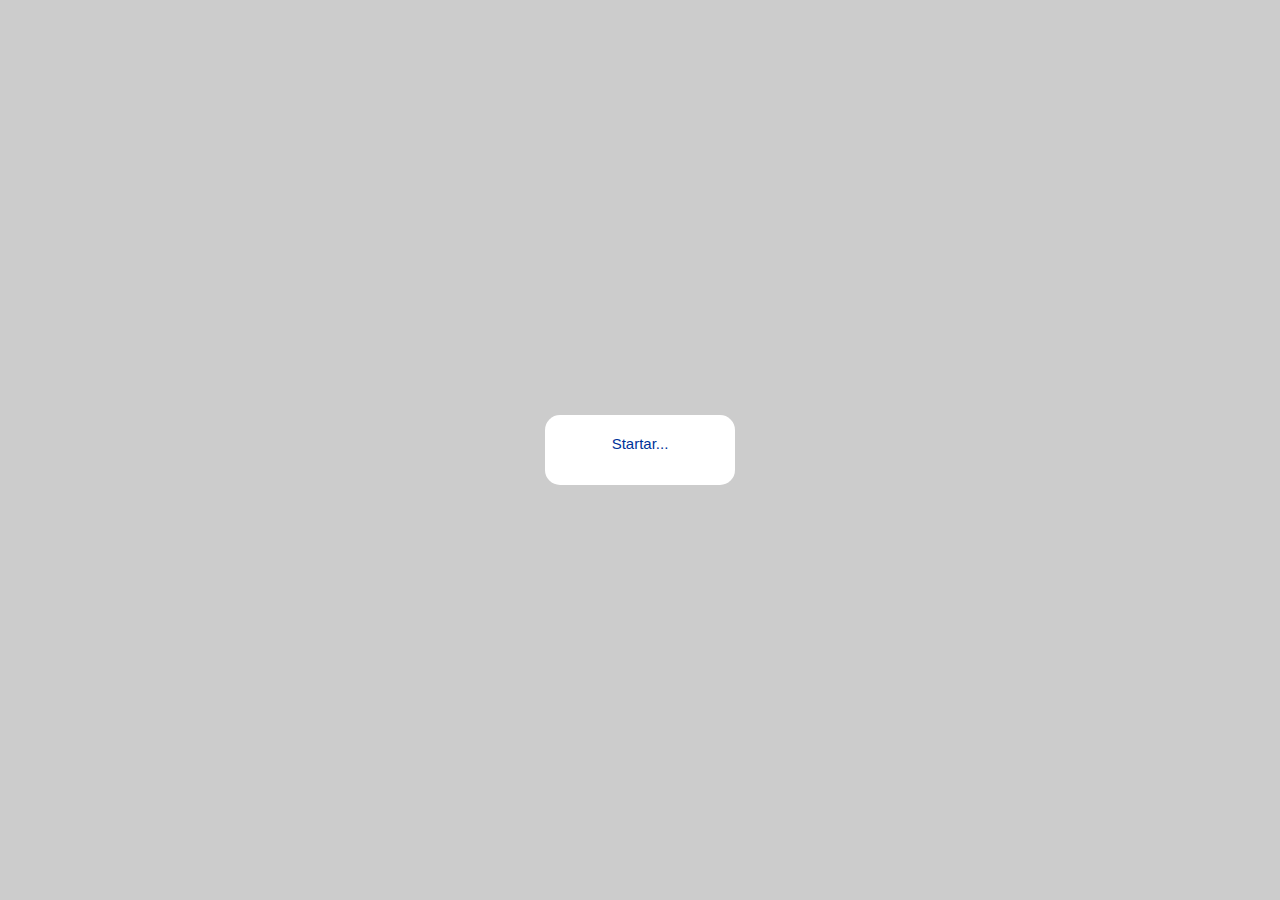
==== commit b91523ef: "Fixed #3 - better update and fixed an update bug" ====
--- a/index.html
+++ b/index.html
@@ -1,405 +1,51 @@
-<!DOCTYPE html>
 <html>
-  <head>
-    <meta charset='utf-8'>
-    <meta http-equiv="X-UA-Compatible" content="chrome=1">
-    <meta name="viewport" content="width=device-width, initial-scale=1, maximum-scale=1">
-    <link href='https://fonts.googleapis.com/css?family=Architects+Daughter' rel='stylesheet' type='text/css'>
-    <link rel="stylesheet" type="text/css" href="stylesheets/stylesheet.css" media="screen" />
-    <link rel="stylesheet" type="text/css" href="stylesheets/pygment_trac.css" media="screen" />
-    <link rel="stylesheet" type="text/css" href="stylesheets/print.css" media="print" />
-
-    <!--[if lt IE 9]>
-    <script src="//html5shiv.googlecode.com/svn/trunk/html5.js"></script>
-    <![endif]-->
-    <script type="text/javascript" src="javascripts/jquery.js"></script>
-    <script type="text/javascript" src="javascripts/jquery.cycle.all.js"></script>
+<head>
+    <title>Truppgymnastik - poäng</title>
+    <meta http-equiv="Content-Type" content="text/html; charset=UTF-8" />
+    <meta name="viewport" content="width=device-width, user-scalable=no,initial-scale=1.0" />
+    <script type="text/javascript" src="js/jquery.js"></script>
+    <script type="text/javascript" src="js/animator.js"></script>
+    <script type="text/javascript" src="js/rankingTableUpdate.js"></script>
+    <script type="text/javascript" src="js/score_app.js"></script>
+    <script type="text/javascript" src="js/jquery.bpopup-0.7.0.min.js" ></script>
     <script type="text/javascript">
-    $(document).ready(function(){
-        $('.slideshow')
-        .after('<div id="nav">')
-        .cycle({
-            fx:    'scrollLeft',
-            timeout: 0,
-            pager:  '#nav',
-        });
-    });
+    var google_calc_id="0AsC6LcxWhNQOdHVwdXBIUXJoUks1Ukl2TTNHRmpBTWc";
+    var google_spreadcheet_id="od6"; //od6 is normaly the first tab
+    var contest_type='OneWinnerNoFinal';
     </script>
-    <style type="text/css">
 
 
-    </style>
-    <title>Gymnastik by egut</title>
-  </head>
+    <link rel="stylesheet" href="css/blue.css" type="text/css"/>
 
-  <body>
-    <header>
-      <div class="inner">
-        <h1>Gymnastik</h1>
-        <h2>Truppgymnastik webbapp - för att visa tävlingsresultat</h2>
-        <a href="https://github.com/egut/gymnastik" class="button"><small>View project on</small>GitHub</a>
-      </div>
-    </header>
+</head>
+<body>
+<div class="score"></div>
 
-    <div id="content-wrapper">
-      <div class="inner clearfix">
-        <section id="main-content">
-            <div class="slideshow">
-                <div>
-                    <strong>1</strong>
-                    <h1>Truppgymnastik tävlingsresultatsappen</h1>
-                    <p>
-                    Detta är en liten, smidig webbapp för att presentera ett uppdaterat tävlingsresultat både på projektor och i smartphones, som android, iphones och windows phones. Webbappen är designad med minimala systemkrav och bör fungera för nästan vilken hemsida som helst <i>*peppar*peppar*</i>.
-                    </p>
+<div id="option">
+    <span id="status"></span><span id="next_update"></span>
+    <form>
+        <span id='group_filter'></span>
+        <span id='update_time'>
+            <select id="update_time_value" onChange='set_update_interval()' >
+                <option value="60000">Uppdatera var minut</option>
+                <option value="300000">Uppdatera var 5 minut</option>
+                <option value="600000">Uppdatera var 10 minut</option>
+            </select>
+        </span>
+        <span><button onClick="return update_table();">Updatera nu</button></span>
+    </form>
+</div>
 
-                    <h2>Hur den fungerar</h2>
-                    <p>Webbappen består av två delar.</p>
-
-                    <h3>Webbsida</h3>
-                    <p>Dels ett par filer som läggs på föreninges hemsida. Det går även bra att lägga dem någon annanstans. Det viktiga är alla som vill se resultatet får redan på länken.</p>
-
-                    <h3>Google Spreadsheet</h3>
-                    <p>
-                     Dels ett Google Spreadsheet eller om du så vill Google Calc. Tävlingsledningen fyller i Google Spreadsheet med tävlingsresultet. Webbappen kommer då att automatiskt uppdatera resultatet både i mobiltelefoner och till projektorn.
-                    </p>
-                </div>
-
-                <div>
-                    <strong>2</strong>
-                    <h1>Konfigurera Google Spreadsheet, steg 1</h1>
-                    <p>
-                        <ul>
-                            <li>Börja med att logga in på ditt google konto, har du inget får du skapa ett.</li>
-                            <li>Öppna sedan detta kalkylarket <a  target="_blank" href="https://docs.google.com/spreadsheet/ccc?key=0AsC6LcxWhNQOdHVwdXBIUXJoUks1Ukl2TTNHRmpBTWc#gid=0">https://docs.google.com/spreadsheet/ccc?key=0AsC6LcxWhNQOdHVwdXBIUXJoUks1Ukl2TTNHRmpBTWc#gid=0</a> i din webbläsare.
-                            </li>
-                        </ul>
-                        Du bör se ut ungefär så här:<br />
-                        <a target="_blank" href="images/calc1.png"><img height="60%" src="images/calc1.png" alt="Orginal kalkylark för tävlingsresultat" /></a>
-                    </p>
-                </div>
-
-                <div>
-                <strong>3</strong>
-                <h1>Konfigurera Google Spreadsheet, steg 2</h1>
-                <p>
-                    <ul>
-                        <li>I Google Spreadsheet på webbsidan klicka på <b>Arkiv</b> och välj <b>Kopiera...</b></li>
-                        <li>Fyll i ett namn på kalkylarket som du gillar</li>
-                    </ul>
-                    Du bör se ut ungefär så här:<br />
-                    <a target="_blank" href="images/calc2.png"><img height="60%" src="images/calc2.png" alt="Orginal kalkylark för tävlingsresultat - kopierings dialogen" /></a>
-                </p>
-                </div>
-
-                <div>
-                <strong>4</strong>
-                <h1>Konfigurera Google Spreadsheet, steg 3</h1>
-                <p>
-                    <ul>
-                        <li>Fyll även i kryssrutan för "Kopiera även redigeringsbehörighet för dokumentet"</li>
-                        <li>Klicka sendan på OK</li>
-                    </ul>
-                    Du bör se ut ungefär så här:<br />
-                    <a target="_blank" href="images/calc2a.png"><img height="60%" src="images/calc2a.png" alt="Orginal kalkylark för tävlingsresultat - kopierings dialogen, kryssrutan ifylld" /></a>
-                </p>
-                </div>
-
-                <div>
-                <strong>5</strong>
-                <h1>Konfigurera Google Spreadsheet, steg 4</h1>
-                <p>
-                    <ul>
-                        <li>I det nya kalkylarket klicka på knappen <b>Dela</b> uppe till höger.</li>
-                        <li>Kontrollera att det står "Alla som får länken kan <b>visa den</b>"</li>
-                        <li>Lägg till andra som skall kunna redigera dokumentet. Du kan även senare lägga till andra som skall få visa/redigera kalkylarket.</li>
-                    </ul>
-                    Du bör se ut ungefär så här:<br />
-                    <a target="_blank" href="images/calc2c.png"><img height="60%" src="images/calc2c.png" alt="Nytt kalkylark för tävlingsresultat - delingsrättigheter" /></a>
-                </p>
-                </div>
-
-                <div>
-                <strong>6</strong>
-                <h1>Konfigurera Google Spreadsheet, steg 5</h1>
-                <p>
-                    <ul>
-                        <li>Lägg till andra som skall kunna redigera dokumentet. Du kan även senare lägga till andra som skall få visa/redigera kalkylarket.</li>
-                        <li>Klicka sedan på "Dela och Spara" </li>
-                    </ul>
-                    Du bör se ut ungefär så här:<br />
-                    <a target="_blank" href="images/calc2d.png"><img height="60%" src="images/calc2d.png" alt="Nytt kalkylark för tävlingsresultat - delingsrättigheter" /></a>
-                </p>
-                </div>
-
-                <div>
-                <strong>7</strong>
-                <h1>Konfigurera Google Spreadsheet, steg 6</h1>
-                <p>
-                    <ul>
-                        <li>I det nya kalkyarket öppna Arkiv menyn och väl "Publicera på webben..."
-                    </ul>
-                    Du bör se ut ungefär så här:<br />
-                    <a target="_blank" href="images/calc3a.png"><img height="60%" src="images/calc3a.png" alt="Nytt kalkylark för tävlingsresultat - publicera på webben, inled" /></a>
-                </p>
-                </div>
-
-                <div>
-                <strong>8</strong>
-                <h1>Konfigurera Google Spreadsheet, steg 7</h1>
-                <p>
-                    <ul>
-                        <li>Klicka på "Inled publicering"</li>
-                        <li>Tryck sedan på "Stäng"</li>
-                        <li>Nu är konfigureringen av kalkylarket klart!</li>
-                    </ul>
-                    Du bör se ut ungefär så här:<br />
-                    <a target="_blank" href="images/calc3b.png"><img height="60%" src="images/calc3b.png" alt="Nytt kalkylark för tävlingsresultat - publicera på webben, klar" /></a>
-                </p>
-                </div>
-
-                <div>
-                <strong>9</strong>
-                <h1>Konfigurera Webbappen, steg 1</h1>
-                <p>
-                    <ul>
-                        <li>Öppna filen som heter <tt>index.html</tt> i en text editor så att du kan redigera html koden direkt. Använd <b>inte</b> Word eller andra ordbehandlare. Öppnar du med en html-editor se då till att du kan redigera javascript i den och att den <b>INTE</b> modifierar övrig kod på sidan. Det fungerar utmärkt med <tt>notepad</tt>.</li>
-                        <li>Ta bort den markerade koden efter <tt>google_calc_id=</tt>. Det som skall ändra är googles identiferare till det nya kalkyarket</li>
-                    </ul>
-                    Du bör se ut ungefär så här:<br />
-                    <a target="_blank" href="images/calc5a.png"><img height="60%" src="images/calc5a.png" alt="Redigera webbappen" /></a>
-                </p>
-                </div>
-
-                <div>
-                <strong>10</strong>
-                <h1>Konfigurera Webbappen, steg 2</h1>
-                <p>
-                    <ul>
-                        <li>Den nya koden som skall stoppas in hittar du i din webbläsare när du har det nya kalkyarket öppet.</li>
-                        <li>Öppna kalkylarket och kopiera den markerade delen ur länken tex:<tt>https://docs.google.com/spreadsheet/ccc?key=<b>0AsC6LcxWhNQOdHVwdXBIUXJoUks1Ukl2TTNHRmpBTWc</b>#gid=0</tt> varken = eller # skall kopieras med.</li>
-                    </ul>
-                    Du bör se ut ungefär så här:<br />
-                    <a target="_blank" href="images/calc5b.png"><img height="60%" src="images/calc5b.png" alt="Redigera webbappen - få tag på ny nyckel" /></a>
-                </p>
-                </div>
-
-                <div>
-                <strong>11</strong>
-                <h1>Konfigurera Webbappen, steg 3</h1>
-                <p>
-                    <ul>
-                        <li>Ersätt med den nya koden i text editor.</li>
-                        <li>Spara och stäng editorn</li>
-                        <li>Nu är all konfigurering klar.</li>
-                    </ul>
-                    Du bör se ut ungefär så här:<br />
-                    <a target="_blank" href="images/calc5c.png"><img height="60%" src="images/calc5c.png" alt="Redigera webbappen - stoppa in nyckeln" /></a>
-                </p>
-                </div>
-
-                <div>
-                <strong>12</strong>
-                <h1>Filer att installera på webbserven</h1>
-                <p>
-                Enklast är att kopiera in alla filerna i denna katalogen till en katalog på webbserven. Har site:n ett CRM-system eller något annat sytem som genererar webbsidorna dynamiskt behöver man lägga dessa filerna så att webbserven skickar orörda (static files). Alla sökvägar i html-sidan är relativa vilket betyder att filerna i js/ och css/ katalogerna skall ligga direkt i samma katalog som html-filerna.
-                </p>
-
-                <h2>När det är klart</h2>
-
-                <p>
-                Om vi antar att vi lägger allt i en katalog som heter resultat på webbserven så blir det så här:
-                <tt>
-                    <ul>
-                        <li>resultat/
-                            <ul>
-                                <li>index.html</li>
-                                <li>readme.html</li>
-                                <li>css/
-                                    <ul>
-                                        <li>blue.css</li>
-                                    </ul>
-                                </li>
-                                <li>js/
-                                    <ul>
-                                        <li>animator.js</li>
-                                        <li>jquery.bpopup-0.7.0.min.js</li>
-                                        <li>jquery.cycle.all.js</li>
-                                        <li>jquery.js</li>
-                                        <li>rankingTableUpdate.js</li>
-                                        <li>score_app.js</li>
-                                    </ul>
-                                </li>
-                            </ul>
-                        </li>
-                    </ul>
-                </tt>
-                </p>
-                <p>
-                Då blir webbadressen ungefär som denna: <b><tt>http://gymnastikförening.se/resultat/index.html</tt></b> (byt gymnastikförening.se emot vad er föreninghemsida heter.)
-                </p>
-                </div>
-
-                <div>
-                <strong>13</strong>
-                <h1>Hur man använder systemet</h1>
-                <p>
-                I första kolumnen anger man vilken pool laget tillhör, man behöver inte ange poolerna i ordning, webbappen sorterar om dem rätt.
-                </p>
-                <p>
-                    Kolumnen Grupp:<br />
-                    <a target="_blank" href="images/calc6a.png"><img height="60%" src="images/calc6a.png" alt="Använda kalkylarket, del 1" /></a>
-                </p>
-                </div>
-
-                <div>
-                <strong>14</strong>
-                <h1>Hur man använder systemet</h1>
-                <p>
-                Webbappen kommer bara att visa de raderna som har ett lagnamn angivet om man ändrar lagnamnet kommer webbappen automatiskt att uppdatera namnet.
-                </p>
-                <p>
-                    Kolumnen lag:<br />
-                    <a target="_blank" href="images/calc6b.png"><img height="60%" src="images/calc6a.png" alt="Använda kalkylarket, del 2" /></a>
-                </p>
-                </div>
-
-                <div>
-                <strong>15</strong>
-                <h1>Begränsningar</h1>
-                <p>
-                Man får <b>inte</b> ändra rubrikerna, webbappen förväntar sig att de heter exakt som de gör. Om man ändrar namnen så kommer webbappen att sluta och fungera eller inte fungera som det är tänkt.
-                </p>
-                <p>
-                Har kallat de tre olika grenarna Hopp, Matta samt Golv. Valet av namn är flera
-                <ul>
-                    <li>Namnen är korta och tar med andra ord inte så stor plats på mobilen.
-                        Där är plats en brist om det skall vara tydligt</li>
-                    <li>Namnen är ungefär lika långa och gör att det blir snyggare layout</li>
-                    <li>Hopp kallas även Trampett</li>
-                    <li>Matta kallas även Tumbling</li>
-                    <li>Golv kallas även Fristående</li>
-                </ul>
-                </p>
-                <p>
-                    Rubriken markerad:<br />
-                    <a target="_blank" href="images/calc7.png"><img height="60%" src="images/calc7.png" alt="Använda kalkylarket, del 2" /></a>
-                </p>
-                </div>
-
-                <div>
-                <strong>16</strong>
-                <h1>Begränsningar</h1>
-                <p>
-                Poäng kolumn D är ev. överdomarpoäng. Den bör i normalfallet vara 0.
-                </p>
-                <p>
-                <b>Hopp Total</b>, <b>Matta Total</b> och <b>Golv Total</b> skall summeras över respektive A, B, C och D poäng.
-                </p>
-                <p>
-                    <b>Totalt</b> är summan av Hopp Total, Matta Total och Golv Total
-                </p>
-                <p>
-                    Överdomarpoängen:<br />
-                    <a target="_blank" href="images/calc7b.png"><img height="60%" src="images/calc7b.png" alt="Använda kalkylarket, del 3" /></a>
-                </p>
-                </div>
-
-                <div>
-                <strong>17</strong>
-                <h1>Webbappen</h1>
-                <p>
-                Webbappen kommer att automatiskt visa alla lag som har ett lagnamn. Den kommer regelbundet kontrollera om det kommit nya resultat och sortera om lagen i poängordning.
-                </p>
-                <p>
-                    Du bör se ut ungefär så här:<br />
-                    <a target="_blank" href="images/calc8a.png"><img height="60%" src="images/calc8a.png" alt="Använda Webbappen, del 1" /></a>
-                </p>
-                </div>
-
-                <div>
-                <strong>18</strong>
-                <h1>Webbappen</h1>
-                <p>
-                I normalläget visas bara total poängen men vill man se mer detaljerad poängvisning klickar man på lagnamnet och får reda på alla poäng för respektive gren.
-                </p>
-                <p>
-                    Du bör se ut ungefär så här:<br />
-                    <a target="_blank" href="images/calc8b.png"><img height="60%" src="images/calc8b.png" alt="Använda Webbappen, del 2" /></a>
-                </p>
-                </div>
-
-                <div>
-                <strong>19</strong>
-                <h1>Webbappen</h1>
-                <p>
-                Finns det flera pooler så kan man välja om man bara vill se en pool eller alla lagen. Man kan bara välja bland de poolerna som det finns lag för i kalkylarket.
-                </p>
-                <p>
-                    Du bör se ut ungefär så här:<br />
-                    <a target="_blank" href="images/calc8c.png"><img height="60%" src="images/calc8c.png" alt="Använda Webbappen, del 3" /></a>
-                </p>
-                </div>
-
-                <div>
-                <strong>20</strong>
-                <h1>Webbappen</h1>
-                <p>
-                Man kan välja uppdateringsfrekven. Det man väljer är egentligen bara hur ofta webbappen skall kontrollera om det har hänt något i kalkyarket. Har det inte hänt något i kalkyldokumentet kommer inte heller webbappen göra någon uppdateringar.
-                </p>
-                <p>
-                    Du bör se ut ungefär så här:<br />
-                    <a target="_blank" href="images/calc8d.png"><img height="60%" src="images/calc8d.png" alt="Använda Webbappen, del 4" /></a>
-                </p>
-                </div>
-
-                <div>
-                <strong>21</strong>
-                <h1>Webbappen</h1>
-                <p>
-               Är man stressad så kan man kontrollera om det hänt något nu! Åter igen är kalkylarket inte uppdaterat, händer inget.
-                </p>
-                <p>
-                    Du bör se ut ungefär så här:<br />
-                    <a target="_blank" href="images/calc8e.png"><img height="60%" src="images/calc8e.png" alt="Använda Webbappen, del 5" /></a>
-                </p>
-                </div>
-                <div>
-                <strong>20</strong>
-                <h1>QR Kod</h1>
-                <p>
-                För att alla på tävling skall kunna komma åt webbappen så rekommenderar jag att generera en QR-kod med en länk till webbappen som ni har satt upp.
-
-                En Google-sökning gav bland annat dessa som kan generera QR-koder:
-                <ul>
-                    <li><a href="http://www.barcodelink.net/" target="_blank">http://www.barcodelink.net/</a></li>
-                    <li><a href="http://qrcode.kaywa.com/" target="_blank">http://qrcode.kaywa.com/</a></li>
-                    <li><a href="http://www.i-nigma.com/createbarcodes.html" target="_blank">http://www.i-nigma.com/createbarcodes.html</a></li>
-                </ul>
-
-                Det finns många fler, välj en tryck upp massa affisher så att publiken kan få se resultatet.
-                </p>
-
-                </div>
-            </div>
-        </section>
-
-        <aside id="sidebar">
-          <a href="https://github.com/egut/gymnastik/zipball/master" class="button">
-            <small>Download</small>
-            .zip file
-          </a>
-          <a href="https://github.com/egut/gymnastik/tarball/master" class="button">
-            <small>Download</small>
-            .tar.gz file
-          </a>
-
-          <p class="repo-owner"><a href="https://github.com/egut/gymnastik"></a> is maintained by <a href="https://github.com/egut">egut</a>.</p>
-
-          <p>This page was generated by <a href="pages.github.com">GitHub Pages</a> using the Architect theme by <a href="http://twitter.com/jasonlong">Jason Long</a>.</p>
-        </aside>
-      </div>
-    </div>
-
-
-  </body>
+<table class="template">
+    <thead>
+        <tr>
+            <th class="position anim:position">#</th>
+            <th class="team anim:id" id="team">Alla lag</th>
+            <th class="points anim:update">Poäng</th>
+        </tr>
+    </thead>
+    <tbody></tbody>
+</table>
+<div class="status_popup" id="notification" >Startar...</div>
+</body>
 </html>
--- a/css/blue.css
+++ b/css/blue.css
@@ -0,0 +1,112 @@
+
+html, body {
+    margin: 0px;
+    padding: 0px;
+    font-family: "Lucida Sans Unicode", "Lucida Grande", Sans-Serif;
+    font-size: 20px;
+    background-color: #CCC;
+}
+
+#option {
+    border-top: 1px solid black;
+    display: none;
+}
+
+.team {
+    width: 100%;
+}
+
+.score
+{
+    text-align: left;
+    width: 100%;
+    background-color: #FFF;
+    border-collapse: collapse;
+}
+
+.score th
+{
+    padding: 8px;
+    font-weight: bold;
+    color: #039;
+    background: #b9c9fe;
+}
+.score td
+{
+    padding: 8px;
+    background: #e8edff;
+    border-top: 1px solid #fff;
+    color: #669;
+}
+
+.score tbody tr:hover td
+{
+    background: #d0dafd;
+}
+
+#status, #next_update {
+    font-size: 14px;
+    font-style:italic;
+    color: #777;
+    margin-right: 0.5em;
+}
+.template { display:none }
+
+.popup {
+    background-color:#fff;
+    border-radius:15px;
+    color:#000;
+    display:none;
+    padding:20px;
+    margin-left: 10px;
+    margin-right: 20px;
+    font-size: 15px;
+}
+
+.popup h2 {
+    padding: 8px;
+    font-weight: bold;
+    color: #039;
+    font-size: 15px;
+}
+
+.status_popup {
+
+    background-color:#fff;
+    border-radius:15px;
+    color:#039;
+    padding:20px;
+    margin-left: auto;
+    margin-right: auto;
+    width: 10em;
+    height: 2em;
+    font-size: 15px;
+    text-align: center ;
+    vertical-align: middle;
+    position: absolute;
+    top:0;
+    bottom: 0;
+    left: 0;
+    right: 0;
+    
+    margin: auto;
+}
+
+.bClose {
+    border-radius: 7px 7px 7px 7px;
+    background-color: #b9c9fe;
+    font: bold 131% sans-serif;
+    padding: 0 6px 2px;
+    position: absolute;
+    right: -7px;
+    top: -7px;
+    box-shadow: 0 2px 3px rgba(0, 0, 0, 0.3);
+    color: white;
+    cursor: pointer;
+    display: inline-block;
+    padding: 10px 20px;
+    text-align: center;
+    text-decoration: none;
+    border: 1px solid white;
+}
+
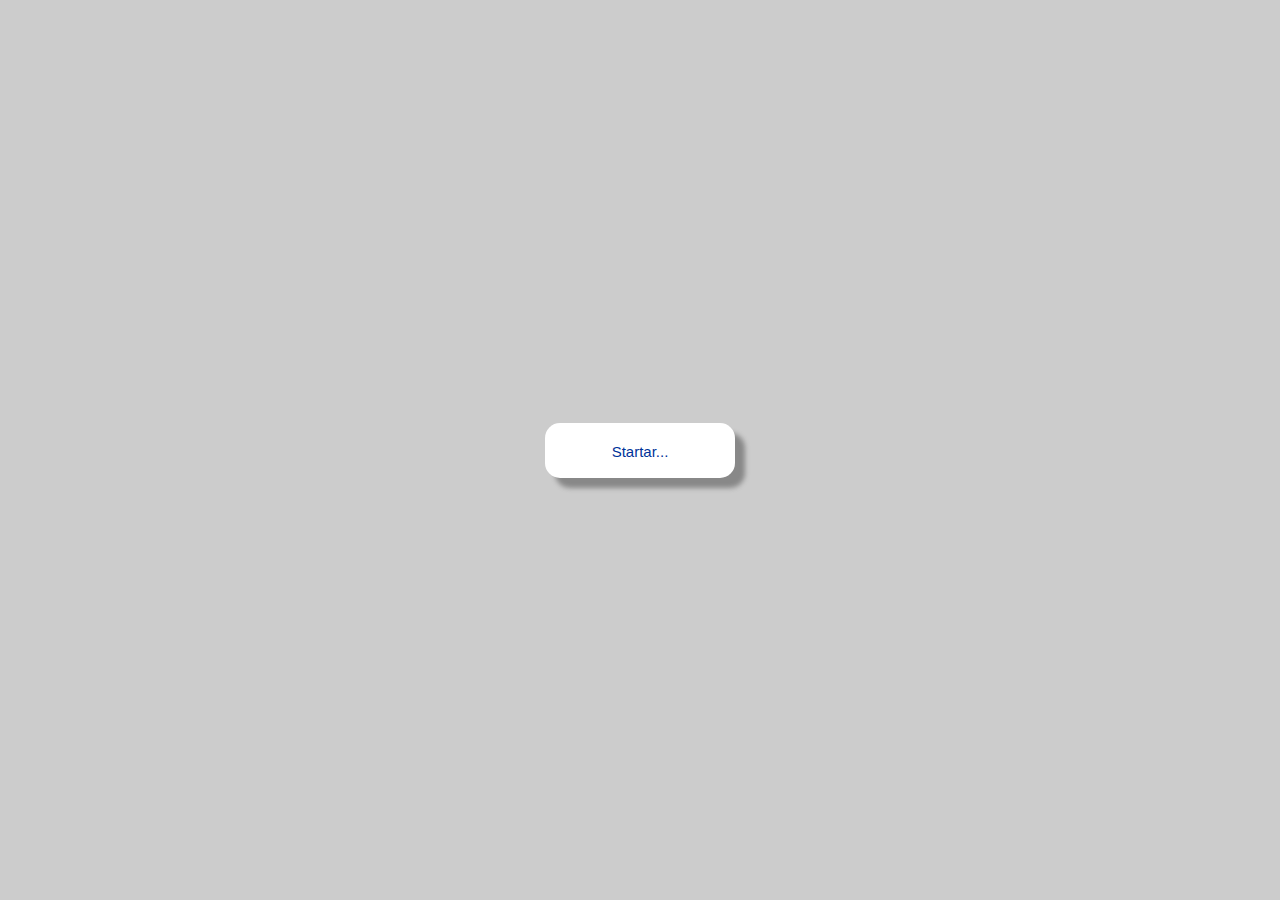
==== commit b86ab744: "Fix #4 - Change name of hopp, matta, golv (at least inte the GUI)" ====
--- a/index.html
+++ b/index.html
@@ -20,11 +20,11 @@
 </head>
 <body>
 <div class="score"></div>
-
+<form>
 <div id="option">
     <span id="status"></span><span id="next_update"></span>
-    <form>
-        <span id='group_filter'></span>
+    
+       
         <span id='update_time'>
             <select id="update_time_value" onChange='set_update_interval()' >
                 <option value="60000">Uppdatera var minut</option>
@@ -32,20 +32,21 @@
                 <option value="600000">Uppdatera var 10 minut</option>
             </select>
         </span>
-        <span><button onClick="return update_table();">Updatera nu</button></span>
-    </form>
+        <span><button onClick="return update_table();">Uppdatera nu</button></span>
+
 </div>
 
 <table class="template">
     <thead>
         <tr>
             <th class="position anim:position">#</th>
-            <th class="team anim:id" id="team">Alla lag</th>
+            <th class="team anim:id" id="team"><span id='group_filter'></span></th>
             <th class="points anim:update">Poäng</th>
         </tr>
     </thead>
     <tbody></tbody>
 </table>
+</form>
 <div class="status_popup" id="notification" >Startar...</div>
 </body>
 </html>
--- a/css/blue.css
+++ b/css/blue.css
@@ -12,7 +12,14 @@
     display: none;
 }
 
-.team {
+#group_filter select {
+    font-size: 20px;    
+    color: #039;
+    background-color: #b9c9fe;
+    border-bottom: 1px solid #039; 
+}
+
+#team {
     width: 100%;
 }
 
@@ -39,13 +46,49 @@
     color: #669;
 }
 
+/* Popup result lines */
+
+.score .trampet {
+    padding: 8px;
+    color: #039;
+    background: #b9c9fe;
+}
+
+.score .fristande {
+    padding: 8px;
+    color: #039;
+    background: #b9c9fe;
+
+}
+
+.score .tambling {
+    padding: 8px;
+    background: #e8edff;
+    color: #669;
+}
+
+.score .trampet th, .score .fristande th, .score .tambling th {
+    border-top: 1px solid #fff;
+    background: #e8edff;
+}
+
+.score .trampet td, .score .fristande td, .score .tambling td {
+    border-top: none;
+}
+
+.score b {
+    color: #039;
+    
+}
+
+
 .score tbody tr:hover td
 {
     background: #d0dafd;
 }
 
 #status, #next_update {
-    font-size: 14px;
+    font-size: 10px;
     font-style:italic;
     color: #777;
     margin-right: 0.5em;
@@ -61,6 +104,7 @@
     margin-left: 10px;
     margin-right: 20px;
     font-size: 15px;
+    box-shadow: 10px 10px 5px #888888;
 }
 
 .popup h2 {
@@ -76,10 +120,8 @@
     border-radius:15px;
     color:#039;
     padding:20px;
-    margin-left: auto;
-    margin-right: auto;
     width: 10em;
-    height: 2em;
+    height: 1em;
     font-size: 15px;
     text-align: center ;
     vertical-align: middle;
@@ -87,9 +129,9 @@
     top:0;
     bottom: 0;
     left: 0;
-    right: 0;
-    
+    right: 0;   
     margin: auto;
+    box-shadow: 10px 10px 5px #888888;
 }
 
 .bClose {
@@ -109,4 +151,3 @@
     text-decoration: none;
     border: 1px solid white;
 }
-
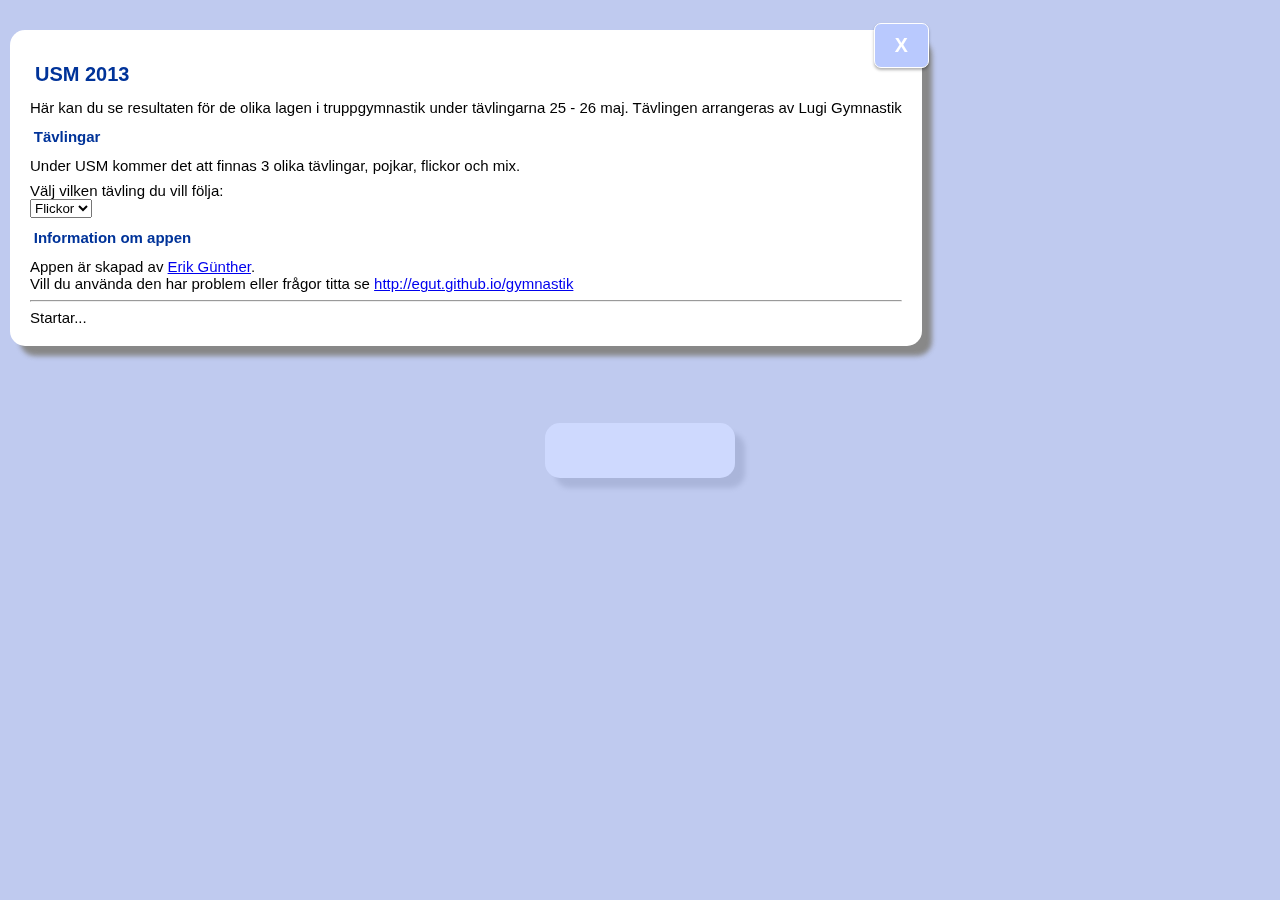
==== commit abd6b29d: "Added startup popup as specified in #10, and also added an settings popup" ====
--- a/index.html
+++ b/index.html
@@ -7,46 +7,123 @@
     <script type="text/javascript" src="js/animator.js"></script>
     <script type="text/javascript" src="js/rankingTableUpdate.js"></script>
     <script type="text/javascript" src="js/score_app.js"></script>
-    <script type="text/javascript" src="js/jquery.bpopup-0.7.0.min.js" ></script>
+    <script type="text/javascript" src="js/jquery.bpopup-0.9.3.min.js" ></script>
+    <!-- ******************** KONFIGURATION ****************** -->
     <script type="text/javascript">
-    var google_calc_id="0AsC6LcxWhNQOdHVwdXBIUXJoUks1Ukl2TTNHRmpBTWc";
-    var google_spreadcheet_id="od6"; //od6 is normaly the first tab
-    var contest_type='OneWinnerNoFinal';
+        /*** Tävlings format
+
+        Giltliga värden: 
+        OneWinnerNoFinal   - Alla lagen tävlar emot varandra, den som fick flest poäng vann.
+
+        OneWinnerWithFinal - Alla lagen kvalar in i finalen de bästa lagen går vidare till final.
+                            I finalen avgörs vinnaren.
+                            Vilka lag som kommer med till finalen får man kopier manuellt i kalkylarket, 
+                            men appen sorterar lag som kommer i Final och pooler separat.
+        ***/                    
+        var contest_type='OneWinnerWithFinal';
+
+        //Googles unika id på kalkylarket
+        var google_calc_id="0AsC6LcxWhNQOdHVwdXBIUXJoUks1Ukl2TTNHRmpBTWc";
+
+        //Googles id för att age bladet. Vet för närvarande inte hur man anget ett annat blad än första.
+        var google_spreadcheet_id="od6"; //od6 is normaly the first tab
     </script>
-
+    <!-- ******************** SLUT KONFIGURATION ************* -->
 
     <link rel="stylesheet" href="css/blue.css" type="text/css"/>
 
 </head>
 <body>
-<div class="score"></div>
+
+<!-- Första popup rutan som användaren kommer att se. Den visar bara en gång. -->
+
+<div id="startup_popup" class="popup">
+    <span class='bClose'><span>X</span></span>
+    <!-- ******************** KONFIGURATION ****************** -->
+    <!-- Start av texten i popup rutan som anvädaren kommer att se -->
+
+
+
+    <h1>USM 2013</h1>
+    <p>Här kan du se resultaten för de olika lagen i truppgymnastik under tävlingarna 25 - 26 maj. Tävlingen arrangeras av Lugi Gymnastik </p>
+
+    <h2>Tävlingar</h2>
+    <p>Under USM kommer det att finnas 3 olika tävlingar, pojkar, flickor och mix. </p>
+
+    <p>Välj vilken tävling du vill följa:</p>
+    <select  onChange="window.location.href=this.value">
+        <option value="/gymnastik/index.html">Flickor</option>
+        <option value="/gymnastik/index.html">Pojkar</option>
+        <option value="/gymnastik/mix.html">Mix</option>
+    </select>
+
+
+
+
+    <!-- ******************** SLUT PÅ SISTA KONFIGURATIONEN ****************** -->
+    <!-- Texten nedan vill jag gärna att den står kvar så att andra klubbar 
+         kan hitta appen och att använda den -->
+    <h2>Information om appen</h2>
+    <p>Appen är skapad av <a href="mailto:egu@mensa.se">Erik Günther</a>. <br \> 
+    Vill du använda den har problem eller frågor titta se 
+    <a href="http://egut.github.io/gymnastik/">http://egut.github.io/gymnastik</a></p>
+
+    <!-- Slut av texten som skall visar på första popupen --> 
+    <hr />
+    <div class="popup_notification">Startar...</div>
+    <span class="status"></span><span class="next_update"></span>
+
+</div>
+
+<!-- ******************** Nedan finns inget mer som du behöver konfigurera!  *********************** -->
+
 <form>
-<div id="option">
-    <span id="status"></span><span id="next_update"></span>
-    
-       
-        <span id='update_time'>
+
+    <!-- Inställningspopupen -->
+    <div id="settings_popup" class="popup">
+        <span class='bClose'><span>X</span></span>
+        <h1>Inställningar</h1>
+        <label for="my_favo">Mitt favoritlag</label>
+            <span id="my_favo_box"><select id="my_favo">
+                <option value="">Uppdaterar...</option>
+            </select></span>
+        <br />
+        <label for="update_time_value">Hur ofta skall appen kolla efter nytt resultat</label>
+        <i>Under tävlingensgång kommer det in ett nytt resultat ungefär var 3-5 minut</i>
             <select id="update_time_value" onChange='set_update_interval()' >
                 <option value="60000">Uppdatera var minut</option>
+                <option value="180000" selected="selected">Uppdatera var 3 minut</option>
                 <option value="300000">Uppdatera var 5 minut</option>
                 <option value="600000">Uppdatera var 10 minut</option>
             </select>
-        </span>
-        <span><button onClick="return update_table();">Uppdatera nu</button></span>
+        <br />
+        <label for="update_now">Kolla efter nytt resultat nu</label>
+        <button onClick="return update_table();">Uppdatera nu</button>
+        <hr />
+        <div class="popup_notification">Startar...</div>
+        <span class="status"></span><span class="next_update"></span>
 
-</div>
+    </div>
 
-<table class="template">
-    <thead>
-        <tr>
-            <th class="position anim:position">#</th>
-            <th class="team anim:id" id="team"><span id='group_filter'></span></th>
-            <th class="points anim:update">Poäng</th>
-        </tr>
-    </thead>
-    <tbody></tbody>
-</table>
+    <!-- Diverse element som behövs för att webbappen skall fungera som det är tänkt. -->
+    <div class="score"></div>   
+    <div id="option">
+        <span class="status"></span><span class="next_update"></span>
+        <span><button id="view_settings">Visa inställningar</button></span>
+    </div>
+
+    <table class="template">
+        <thead>
+            <tr>
+                <th class="position anim:position">#</th>
+                <th class="team anim:id" id="team"><span class='group_filter'></span></th>
+                <th class="points anim:update">Poäng</th>
+            </tr>
+        </thead>
+        <tbody></tbody>
+    </table>
+    <div class="status_popup" id="notification" ></div>
+
 </form>
-<div class="status_popup" id="notification" >Startar...</div>
 </body>
 </html>
--- a/css/blue.css
+++ b/css/blue.css
@@ -7,13 +7,22 @@
     background-color: #CCC;
 }
 
+h1, h2, p {
+    margin: 0px;
+    padding: 0px;
+    margin-top: 8px;
+}
+
 #option {
     border-top: 1px solid black;
     display: none;
 }
 
-#group_filter select {
-    font-size: 20px;    
+.group_filter select {
+    font-size: 16px;
+    font-weight: bold;
+    width: 10em;
+    padding: 0.25em;    
     color: #039;
     background-color: #b9c9fe;
     border-bottom: 1px solid #039; 
@@ -46,9 +55,13 @@
     color: #669;
 }
 
+
+tr.favo {
+    font-weight: bold;
+}
 /* Popup result lines */
 
-.score .trampet {
+.score .trampett {
     padding: 8px;
     color: #039;
     background: #b9c9fe;
@@ -61,24 +74,24 @@
 
 }
 
-.score .tambling {
+.score .tumbling {
     padding: 8px;
     background: #e8edff;
     color: #669;
 }
 
-.score .trampet th, .score .fristande th, .score .tambling th {
+.score .trampett th, .score .fristande th, .score .tumbling th {
     border-top: 1px solid #fff;
     background: #e8edff;
 }
 
-.score .trampet td, .score .fristande td, .score .tambling td {
+.score .trampett td, .score .fristande td, .score .tumbling td {
     border-top: none;
 }
 
 .score b {
     color: #039;
-    
+
 }
 
 
@@ -87,7 +100,7 @@
     background: #d0dafd;
 }
 
-#status, #next_update {
+.status, .next_update {
     font-size: 10px;
     font-style:italic;
     color: #777;
@@ -107,11 +120,43 @@
     box-shadow: 10px 10px 5px #888888;
 }
 
+.popup h1 {
+    padding: 0.25em;
+    padding-bottom: none;
+
+    font-weight: bold;
+    color: #039;
+    font-size: 20px;
+}
+
 .popup h2 {
-    padding: 8px;
+    padding: 0.25em;
+    padding-bottom: none;
+    padding-left: none;
     font-weight: bold;
     color: #039;
     font-size: 15px;
+}
+
+#startup_popup {
+    display: block;
+    z-index: 100;
+    margin: 10px;
+
+}
+
+#settings_popup label {
+    padding: 4px;
+    padding-left: 0px;
+    font-weight: bold;
+    color: #039;
+    font-size: 12px;
+    display: block;    
+}
+
+#settings_popup i {
+    font-size: 12px;
+    display: block;
 }
 
 .status_popup {
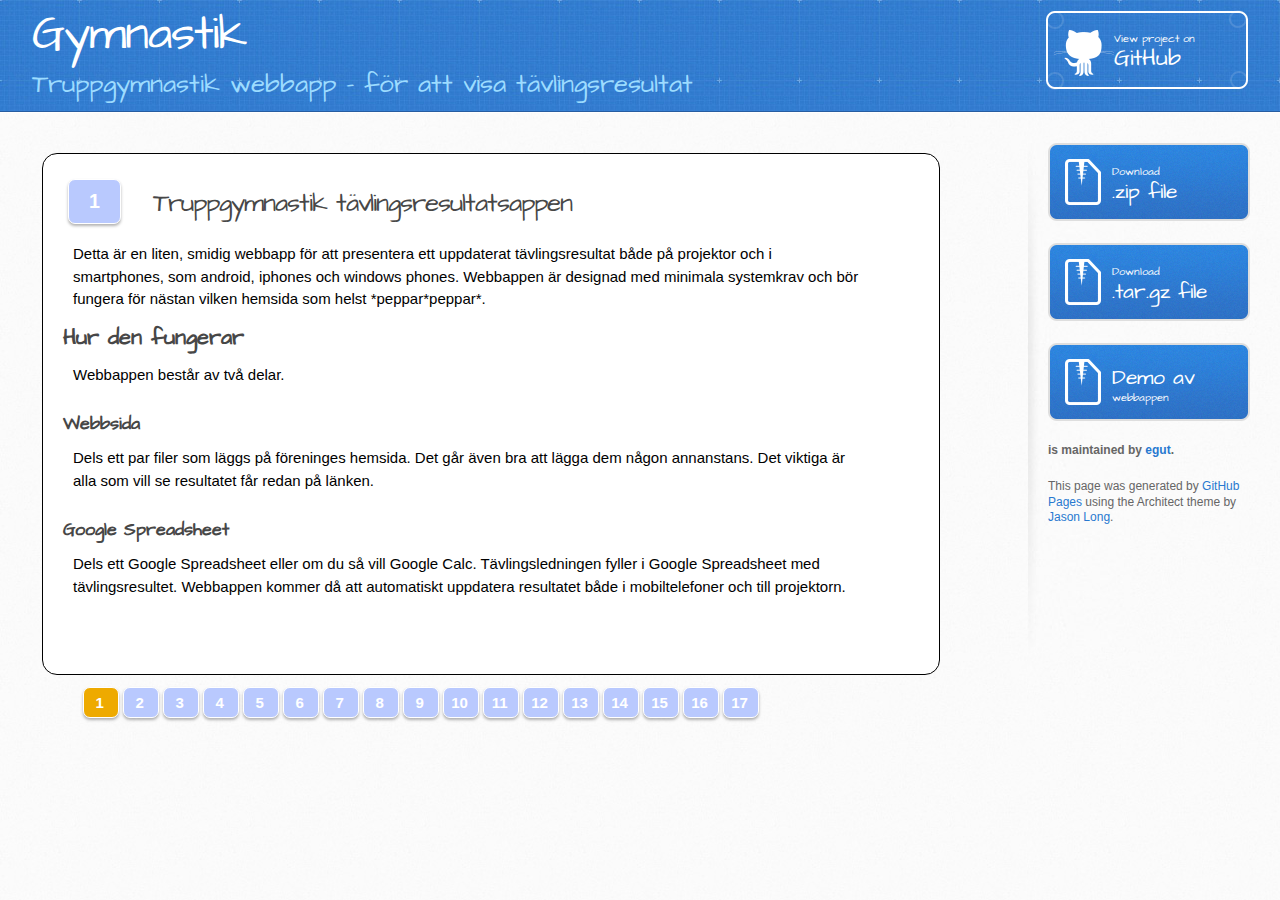
==== commit 6450c299: "Uppdated webbpages for the webbapp with added demo" ====
--- a/index.html
+++ b/index.html
@@ -1,129 +1,335 @@
+<!DOCTYPE html>
 <html>
-<head>
-    <title>Truppgymnastik - poäng</title>
-    <meta http-equiv="Content-Type" content="text/html; charset=UTF-8" />
-    <meta name="viewport" content="width=device-width, user-scalable=no,initial-scale=1.0" />
-    <script type="text/javascript" src="js/jquery.js"></script>
-    <script type="text/javascript" src="js/animator.js"></script>
-    <script type="text/javascript" src="js/rankingTableUpdate.js"></script>
-    <script type="text/javascript" src="js/score_app.js"></script>
-    <script type="text/javascript" src="js/jquery.bpopup-0.9.3.min.js" ></script>
-    <!-- ******************** KONFIGURATION ****************** -->
+  <head>
+    <meta charset='utf-8'>
+    <meta http-equiv="X-UA-Compatible" content="chrome=1">
+    <meta name="viewport" content="width=device-width, initial-scale=1, maximum-scale=1">
+    <link href='https://fonts.googleapis.com/css?family=Architects+Daughter' rel='stylesheet' type='text/css'>
+    <link rel="stylesheet" type="text/css" href="stylesheets/stylesheet.css" media="screen" />
+    <link rel="stylesheet" type="text/css" href="stylesheets/pygment_trac.css" media="screen" />
+    <link rel="stylesheet" type="text/css" href="stylesheets/print.css" media="print" />
+
+    <!--[if lt IE 9]>
+    <script src="//html5shiv.googlecode.com/svn/trunk/html5.js"></script>
+    <![endif]-->
+    <script type="text/javascript" src="javascripts/jquery.js"></script>
+    <script type="text/javascript" src="javascripts/jquery.cycle.all.js"></script>
     <script type="text/javascript">
-        /*** Tävlings format
-
-        Giltliga värden: 
-        OneWinnerNoFinal   - Alla lagen tävlar emot varandra, den som fick flest poäng vann.
-
-        OneWinnerWithFinal - Alla lagen kvalar in i finalen de bästa lagen går vidare till final.
-                            I finalen avgörs vinnaren.
-                            Vilka lag som kommer med till finalen får man kopier manuellt i kalkylarket, 
-                            men appen sorterar lag som kommer i Final och pooler separat.
-        ***/                    
-        var contest_type='OneWinnerWithFinal';
-
-        //Googles unika id på kalkylarket
-        var google_calc_id="0AsC6LcxWhNQOdHVwdXBIUXJoUks1Ukl2TTNHRmpBTWc";
-
-        //Googles id för att age bladet. Vet för närvarande inte hur man anget ett annat blad än första.
-        var google_spreadcheet_id="od6"; //od6 is normaly the first tab
+    $(document).ready(function(){
+        $('.slideshow')
+        .after('<div id="nav">')
+        .cycle({
+            fx:    'scrollLeft',
+            timeout: 0,
+            pager:  '#nav',
+        });
+    });
     </script>
-    <!-- ******************** SLUT KONFIGURATION ************* -->
-
-    <link rel="stylesheet" href="css/blue.css" type="text/css"/>
-
-</head>
-<body>
-
-<!-- Första popup rutan som användaren kommer att se. Den visar bara en gång. -->
-
-<div id="startup_popup" class="popup">
-    <span class='bClose'><span>X</span></span>
-    <!-- ******************** KONFIGURATION ****************** -->
-    <!-- Start av texten i popup rutan som anvädaren kommer att se -->
-
-
-
-    <h1>USM 2013</h1>
-    <p>Här kan du se resultaten för de olika lagen i truppgymnastik under tävlingarna 25 - 26 maj. Tävlingen arrangeras av Lugi Gymnastik </p>
-
-    <h2>Tävlingar</h2>
-    <p>Under USM kommer det att finnas 3 olika tävlingar, pojkar, flickor och mix. </p>
-
-    <p>Välj vilken tävling du vill följa:</p>
-    <select  onChange="window.location.href=this.value">
-        <option value="/gymnastik/index.html">Flickor</option>
-        <option value="/gymnastik/index.html">Pojkar</option>
-        <option value="/gymnastik/mix.html">Mix</option>
-    </select>
-
-
-
-
-    <!-- ******************** SLUT PÅ SISTA KONFIGURATIONEN ****************** -->
-    <!-- Texten nedan vill jag gärna att den står kvar så att andra klubbar 
-         kan hitta appen och att använda den -->
-    <h2>Information om appen</h2>
-    <p>Appen är skapad av <a href="mailto:egu@mensa.se">Erik Günther</a>. <br \> 
-    Vill du använda den har problem eller frågor titta se 
-    <a href="http://egut.github.io/gymnastik/">http://egut.github.io/gymnastik</a></p>
-
-    <!-- Slut av texten som skall visar på första popupen --> 
-    <hr />
-    <div class="popup_notification">Startar...</div>
-    <span class="status"></span><span class="next_update"></span>
-
-</div>
-
-<!-- ******************** Nedan finns inget mer som du behöver konfigurera!  *********************** -->
-
-<form>
-
-    <!-- Inställningspopupen -->
-    <div id="settings_popup" class="popup">
-        <span class='bClose'><span>X</span></span>
-        <h1>Inställningar</h1>
-        <label for="my_favo">Mitt favoritlag</label>
-            <span id="my_favo_box"><select id="my_favo">
-                <option value="">Uppdaterar...</option>
-            </select></span>
-        <br />
-        <label for="update_time_value">Hur ofta skall appen kolla efter nytt resultat</label>
-        <i>Under tävlingensgång kommer det in ett nytt resultat ungefär var 3-5 minut</i>
-            <select id="update_time_value" onChange='set_update_interval()' >
-                <option value="60000">Uppdatera var minut</option>
-                <option value="180000" selected="selected">Uppdatera var 3 minut</option>
-                <option value="300000">Uppdatera var 5 minut</option>
-                <option value="600000">Uppdatera var 10 minut</option>
-            </select>
-        <br />
-        <label for="update_now">Kolla efter nytt resultat nu</label>
-        <button onClick="return update_table();">Uppdatera nu</button>
-        <hr />
-        <div class="popup_notification">Startar...</div>
-        <span class="status"></span><span class="next_update"></span>
-
+    <style type="text/css">
+
+
+    </style>
+    <title>Gymnastik by egut</title>
+  </head>
+
+  <body>
+    <header>
+      <div class="inner">
+        <h1>Gymnastik</h1>
+        <h2>Truppgymnastik webbapp - för att visa tävlingsresultat</h2>
+        <a href="https://github.com/egut/gymnastik" class="button"><small>View project on</small>GitHub</a>
+      </div>
+    </header>
+
+    <div id="content-wrapper">
+      <div class="inner clearfix">
+        <section id="main-content">
+            <div class="slideshow">
+                <div>
+                    <strong>1</strong>
+                    <h1>Truppgymnastik tävlingsresultatsappen</h1>
+                    <p>
+                    Detta är en liten, smidig webbapp för att presentera ett uppdaterat tävlingsresultat både på projektor och i smartphones, som android, iphones och windows phones. Webbappen är designad med minimala systemkrav och bör fungera för nästan vilken hemsida som helst <i>*peppar*peppar*</i>.
+                    </p>
+
+                    <h2>Hur den fungerar</h2>
+                    <p>Webbappen består av två delar.</p>
+
+                    <h3>Webbsida</h3>
+                    <p>Dels ett par filer som läggs på föreninges hemsida. Det går även bra att lägga dem någon annanstans. Det viktiga är alla som vill se resultatet får redan på länken.</p>
+
+                    <h3>Google Spreadsheet</h3>
+                    <p>
+                     Dels ett Google Spreadsheet eller om du så vill Google Calc. Tävlingsledningen fyller i Google Spreadsheet med tävlingsresultet. Webbappen kommer då att automatiskt uppdatera resultatet både i mobiltelefoner och till projektorn.
+                    </p>
+                </div>
+
+                <div>
+                    <strong>2</strong>
+                    <h1>Konfigurera Google Spreadsheet, steg 1</h1>
+                    <p>
+                        <ul>
+                            <li>Börja med att logga in på ditt google konto, har du inget får du skapa ett.</li>
+                            <li>Öppna sedan detta kalkylarket <a  target="_blank" href="https://docs.google.com/spreadsheet/ccc?key=0AsC6LcxWhNQOdHVwdXBIUXJoUks1Ukl2TTNHRmpBTWc#gid=0">https://docs.google.com/spreadsheet/ccc?key=0AsC6LcxWhNQOdHVwdXBIUXJoUks1Ukl2TTNHRmpBTWc#gid=0</a> i din webbläsare.
+                            </li>
+                        </ul>
+                        Du bör se ut ungefär så här:<br />
+                        <a target="_blank" href="images/calc1.png"><img height="60%" src="images/calc1.png" alt="Orginal kalkylark för tävlingsresultat" /></a>
+                    </p>
+                </div>
+
+                <div>
+                <strong>3</strong>
+                <h1>Konfigurera Google Spreadsheet, steg 2</h1>
+                <p>
+                    <ul>
+                        <li>I Google Spreadsheet på webbsidan klicka på <b>Arkiv</b> och välj <b>Kopiera...</b></li>
+                        <li>Fyll i ett namn på kalkylarket som du gillar</li>
+                    </ul>
+                    Du bör se ut ungefär så här:<br />
+                    <a target="_blank" href="images/calc2.png"><img height="60%" src="images/calc2.png" alt="Orginal kalkylark för tävlingsresultat - kopierings dialogen" /></a>
+                </p>
+                </div>
+
+                <div>
+                <strong>4</strong>
+                <h1>Konfigurera Google Spreadsheet, steg 3</h1>
+                <p>
+                    <ul>
+                        <li>Fyll även i kryssrutan för "Kopiera även redigeringsbehörighet för dokumentet"</li>
+                        <li>Klicka sendan på OK</li>
+                    </ul>
+                    Du bör se ut ungefär så här:<br />
+                    <a target="_blank" href="images/calc2a.png"><img height="60%" src="images/calc2a.png" alt="Orginal kalkylark för tävlingsresultat - kopierings dialogen, kryssrutan ifylld" /></a>
+                </p>
+                </div>
+
+                <div>
+                <strong>5</strong>
+                <h1>Konfigurera Google Spreadsheet, steg 4</h1>
+                <p>
+                    <ul>
+                        <li>I det nya kalkylarket klicka på knappen <b>Dela</b> uppe till höger.</li>
+                        <li>Kontrollera att det står "Alla som får länken kan <b>visa den</b>"</li>
+                        <li>Lägg till andra som skall kunna redigera dokumentet. Du kan även senare lägga till andra som skall få visa/redigera kalkylarket.</li>
+                    </ul>
+                    Du bör se ut ungefär så här:<br />
+                    <a target="_blank" href="images/calc2c.png"><img height="60%" src="images/calc2c.png" alt="Nytt kalkylark för tävlingsresultat - delingsrättigheter" /></a>
+                </p>
+                </div>
+
+                <div>
+                <strong>6</strong>
+                <h1>Konfigurera Google Spreadsheet, steg 5</h1>
+                <p>
+                    <ul>
+                        <li>Lägg till andra som skall kunna redigera dokumentet. Du kan även senare lägga till andra som skall få visa/redigera kalkylarket.</li>
+                        <li>Klicka sedan på "Dela och Spara" </li>
+                    </ul>
+                    Du bör se ut ungefär så här:<br />
+                    <a target="_blank" href="images/calc2d.png"><img height="60%" src="images/calc2d.png" alt="Nytt kalkylark för tävlingsresultat - delingsrättigheter" /></a>
+                </p>
+                </div>
+
+                <div>
+                <strong>7</strong>
+                <h1>Konfigurera Google Spreadsheet, steg 6</h1>
+                <p>
+                    <ul>
+                        <li>I det nya kalkyarket öppna Arkiv menyn och väl "Publicera på webben..."
+                    </ul>
+                    Du bör se ut ungefär så här:<br />
+                    <a target="_blank" href="images/calc3a.png"><img height="60%" src="images/calc3a.png" alt="Nytt kalkylark för tävlingsresultat - publicera på webben, inled" /></a>
+                </p>
+                </div>
+
+                <div>
+                <strong>8</strong>
+                <h1>Konfigurera Google Spreadsheet, steg 7</h1>
+                <p>
+                    <ul>
+                        <li>Klicka på "Inled publicering"</li>
+                        <li>Tryck sedan på "Stäng"</li>
+                        <li>Nu är konfigureringen av kalkylarket klart!</li>
+                    </ul>
+                    Du bör se ut ungefär så här:<br />
+                    <a target="_blank" href="images/calc3b.png"><img height="60%" src="images/calc3b.png" alt="Nytt kalkylark för tävlingsresultat - publicera på webben, klar" /></a>
+                </p>
+                </div>
+
+                <div>
+                <strong>9</strong>
+                <h1>Konfigurera Webbappen, steg 1</h1>
+                <p>
+                    <ul>
+                        <li>Öppna filen som heter <tt>index.html</tt> i en text editor så att du kan redigera html koden direkt. Använd <b>inte</b> Word eller andra ordbehandlare. Öppnar du med en html-editor se då till att du kan redigera javascript i den och att den <b>INTE</b> modifierar övrig kod på sidan. Det fungerar utmärkt med <tt>notepad</tt>.</li>
+                        <li>Ta bort den markerade koden efter <tt>google_calc_id=</tt>. Det som skall ändra är googles identiferare till det nya kalkyarket</li>
+                    </ul>
+                    Du bör se ut ungefär så här:<br />
+                    <a target="_blank" href="images/calc5a.png"><img height="60%" src="images/calc5a.png" alt="Redigera webbappen" /></a>
+                </p>
+                </div>
+
+                <div>
+                <strong>10</strong>
+                <h1>Konfigurera Webbappen, steg 2</h1>
+                <p>
+                    <ul>
+                        <li>Den nya koden som skall stoppas in hittar du i din webbläsare när du har det nya kalkyarket öppet.</li>
+                        <li>Öppna kalkylarket och kopiera den markerade delen ur länken tex:<tt>https://docs.google.com/spreadsheet/ccc?key=<b>0AsC6LcxWhNQOdHVwdXBIUXJoUks1Ukl2TTNHRmpBTWc</b>#gid=0</tt> varken = eller # skall kopieras med.</li>
+                    </ul>
+                    Du bör se ut ungefär så här:<br />
+                    <a target="_blank" href="images/calc5b.png"><img height="60%" src="images/calc5b.png" alt="Redigera webbappen - få tag på ny nyckel" /></a>
+                </p>
+                </div>
+
+                <div>
+                <strong>11</strong>
+                <h1>Konfigurera Webbappen, steg 3</h1>
+                <p>
+                    <ul>
+                        <li>Ersätt med den nya koden i text editor.</li>
+                        <li>Spara och stäng editorn</li>
+                        <li>Nu är all konfigurering klar.</li>
+                    </ul>
+                    Du bör se ut ungefär så här:<br />
+                    <a target="_blank" href="images/calc5c.png"><img height="60%" src="images/calc5c.png" alt="Redigera webbappen - stoppa in nyckeln" /></a>
+                </p>
+                </div>
+
+                <div style="overflow:scroll">
+                <strong>12</strong>
+                <h1>Filer att installera på webbserven</h1>
+                <p>
+                Enklast är att kopiera in alla filerna i denna katalogen till en katalog på webbserven. Har site:n ett CRM-system eller något annat sytem som genererar webbsidorna dynamiskt behöver man lägga dessa filerna så att webbserven skickar orörda (static files). Alla sökvägar i html-sidan är relativa vilket betyder att filerna i js/ och css/ katalogerna skall ligga direkt i samma katalog som html-filerna.
+                </p>
+
+                <h2>När det är klart</h2>
+
+                <p>
+                Om vi antar att vi lägger allt i en katalog som heter resultat på webbserven så blir det så här:
+                <tt>
+                    <ul>
+                        <li>resultat/
+                            <ul>
+                                <li>index.html</li>
+                                <li>readme.html</li>
+                                <li>css/
+                                    <ul>
+                                        <li>blue.css</li>
+                                    </ul>
+                                </li>
+                                <li>js/
+                                    <ul>
+                                        <li>animator.js</li>
+                                        <li>jquery.bpopup-0.9.3.min.js</li>
+                                        <li>jquery.cycle.all.js</li>
+                                        <li>jquery.js</li>
+                                        <li>rankingTableUpdate.js</li>
+                                        <li>score_app.js</li>
+                                    </ul>
+                                </li>
+                            </ul>
+                        </li>
+                    </ul>
+                </tt>
+                </p>
+                <p>
+                Då blir webbadressen ungefär som denna: <b><tt>http://gymnastikförening.se/resultat/index.html</tt></b> (byt gymnastikförening.se emot vad er föreninghemsida heter.)
+                </p>
+                </div>
+
+                <div>
+                <strong>13</strong>
+                <h1>Hur man använder systemet</h1>
+                <p>
+                I första kolumnen anger man vilken pool laget tillhör, man behöver inte ange poolerna i ordning, webbappen sorterar om dem rätt.
+                </p>
+                <p>
+                    Kolumnen Grupp:<br />
+                    <a target="_blank" href="images/calc6a.png"><img height="60%" src="images/calc6a.png" alt="Använda kalkylarket, del 1" /></a>
+                </p>
+                </div>
+
+                <div>
+                <strong>14</strong>
+                <h1>Hur man använder systemet</h1>
+                <p>
+                Webbappen kommer bara att visa de raderna som har ett lagnamn angivet om man ändrar lagnamnet kommer webbappen automatiskt att uppdatera namnet.
+                </p>
+                <p>
+                    Kolumnen lag:<br />
+                    <a target="_blank" href="images/calc6b.png"><img height="60%" src="images/calc6a.png" alt="Använda kalkylarket, del 2" /></a>
+                </p>
+                </div>
+
+                <div>
+                <strong>15</strong>
+                <h1>Begränsningar</h1>
+                <p>
+                Man får <b>inte</b> ändra rubrikerna, webbappen förväntar sig att de heter exakt som de gör. Om man ändrar namnen så kommer webbappen att sluta och fungera eller inte fungera som det är tänkt.
+                </p>
+                <p>
+                    Rubriken markerad:<br />
+                    <a target="_blank" href="images/calc7.png"><img height="60%" src="images/calc7.png" alt="Använda kalkylarket, del 2" /></a>
+                </p>
+                </div>
+
+                <div>
+                <strong>16</strong>
+                <h1>Webbappen</h1>
+                <p>
+                Du kan prova webbappen på <a href="demo.html">demo sidan</a> där står det även hur du gör för att testa i din mobil telefon
+                </p>
+                <p>
+                    Demo webbappen:<br />
+                    <a target="_blank" href="demo.html"><img height="60%" src="images/demo-webb-app.png" alt="Demo av webb appen" /></a>
+                </p>
+                </div>
+
+ 
+                <div>
+                <strong>17</strong>
+                <h1>QR Kod</h1>
+                <p>
+                För att alla på tävling skall kunna komma åt webbappen så rekommenderar jag att generera en QR-kod med en länk till webbappen som ni har satt upp.
+
+                En Google-sökning gav bland annat dessa som kan generera QR-koder:
+                <ul>
+                    <li><a href="http://www.barcodelink.net/" target="_blank">http://www.barcodelink.net/</a></li>
+                    <li><a href="http://qrcode.kaywa.com/" target="_blank">http://qrcode.kaywa.com/</a></li>
+                    <li><a href="http://www.i-nigma.com/createbarcodes.html" target="_blank">http://www.i-nigma.com/createbarcodes.html</a></li>
+                </ul>
+
+                Det finns många fler, välj en tryck upp massa affisher så att publiken kan få se resultatet.
+                </p>
+
+                </div>
+            </div>
+        </section>
+
+        <aside id="sidebar">
+          <a href="https://github.com/egut/gymnastik/zipball/master" class="button">
+            <small>Download</small>
+            .zip file
+          </a>
+          <a href="https://github.com/egut/gymnastik/tarball/master" class="button">
+            <small>Download</small>
+            .tar.gz file
+          </a>
+
+          <a href="demo.html" class="button">
+            Demo av 
+            <small>webbappen</small>
+          </a>
+
+          <p class="repo-owner"><a href="https://github.com/egut/gymnastik"></a> is maintained by <a href="https://github.com/egut">egut</a>.</p>
+
+          <p>This page was generated by <a href="pages.github.com">GitHub Pages</a> using the Architect theme by <a href="http://twitter.com/jasonlong">Jason Long</a>.</p>
+        </aside>
+      </div>
     </div>
 
-    <!-- Diverse element som behövs för att webbappen skall fungera som det är tänkt. -->
-    <div class="score"></div>   
-    <div id="option">
-        <span class="status"></span><span class="next_update"></span>
-        <span><button id="view_settings">Visa inställningar</button></span>
-    </div>
-
-    <table class="template">
-        <thead>
-            <tr>
-                <th class="position anim:position">#</th>
-                <th class="team anim:id" id="team"><span class='group_filter'></span></th>
-                <th class="points anim:update">Poäng</th>
-            </tr>
-        </thead>
-        <tbody></tbody>
-    </table>
-    <div class="status_popup" id="notification" ></div>
-
-</form>
-</body>
+
+  </body>
 </html>
--- a/stylesheets/stylesheet.css
+++ b/stylesheets/stylesheet.css
@@ -0,0 +1,511 @@
+/* http://meyerweb.com/eric/tools/css/reset/
+   v2.0 | 20110126
+   License: none (public domain)
+*/
+html, body, div, span, applet, object, iframe,
+h1, h2, h3, h4, h5, h6, p, blockquote, pre,
+a, abbr, acronym, address, big, cite, code,
+del, dfn, em, img, ins, kbd, q, s, samp,
+small, strike, strong, sub, sup, tt, var,
+b, u, i, center,
+dl, dt, dd, ol, ul, li,
+fieldset, form, label, legend,
+table, caption, tbody, tfoot, thead, tr, th, td,
+article, aside, canvas, details, embed,
+figure, figcaption, footer, header, hgroup,
+menu, nav, output, ruby, section, summary,
+time, mark, audio, video {
+    margin: 0;
+    padding: 0;
+    border: 0;
+    font-size: 100%;
+    font: inherit;
+    vertical-align: baseline;
+}
+/* HTML5 display-role reset for older browsers */
+article, aside, details, figcaption, figure,
+footer, header, hgroup, menu, nav, section {
+    display: block;
+}
+body {
+    line-height: 1;
+}
+ol, ul {
+    list-style: none;
+}
+blockquote, q {
+    quotes: none;
+}
+blockquote:before, blockquote:after,
+q:before, q:after {
+    content: '';
+    content: none;
+}
+table {
+    border-collapse: collapse;
+    border-spacing: 0;
+}
+
+/* LAYOUT STYLES */
+body {
+  font-size: 15px;
+  line-height: 1.5;
+  background: #fafafa url(../images/body-bg.jpg) 0 0 repeat;
+  font-family: 'Helvetica Neue', Helvetica, Arial, serif;
+  font-weight: 400;
+  color: #666;
+}
+
+a {
+  color: #2879d0;
+}
+a:hover {
+  color: #2268b2;
+}
+
+header {
+  padding-top: 10px;
+  padding-bottom: 10px;
+  font-family: 'Architects Daughter', 'Helvetica Neue', Helvetica, Arial, serif;
+  background: #2e7bcf url(../images/header-bg.jpg) 0 0 repeat-x;
+  border-bottom: solid 1px #275da1;
+}
+
+header h1 {
+  letter-spacing: -1px;
+  font-size: 48px;
+  color: #fff;
+  line-height: 1;
+  margin-bottom: 0.2em;
+  width: 540px;
+}
+
+header h2 {
+  font-size: 26px;
+  color: #9ddcff;
+  font-weight: normal;
+  line-height: 1.3;
+  letter-spacing: 0;
+}
+
+.inner {
+  position: relative;
+  width: 95%;
+  margin: 0 auto;
+}
+
+#content-wrapper {
+  border-top: solid 1px #fff;
+  padding-top: 30px;
+}
+
+#main-content {
+  width: 80%;
+
+  float: left;
+}
+
+#main-content img {
+  max-width: 100%;
+}
+
+aside#sidebar {
+  width: 200px;
+  padding-left: 20px;
+  min-height: 504px;
+  float: right;
+  background: transparent url(../images/sidebar-bg.jpg) 0 0 no-repeat;
+  font-size: 12px;
+  line-height: 1.3;
+}
+
+aside#sidebar p.repo-owner,
+aside#sidebar p.repo-owner a {
+  font-weight: bold;
+}
+
+#downloads {
+  margin-bottom: 40px;
+}
+
+a.button {
+  width: 134px;
+  height: 58px;
+  line-height: 1.2;
+  font-size: 23px;
+  color: #fff;
+  padding-left: 68px;
+  padding-top: 22px;
+  font-family: 'Architects Daughter', 'Helvetica Neue', Helvetica, Arial, serif;
+}
+a.button small {
+  display: block;
+  font-size: 11px;
+}
+header a.button {
+  position: absolute;
+  right: 0;
+  top: 0;
+  background: transparent url(../images/github-button.png) 0 0 no-repeat;
+}
+aside a.button {
+  width: 138px;
+  padding-left: 64px;
+  display: block;
+  background: transparent url(../images/download-button.png) 0 0 no-repeat;
+  margin-bottom: 20px;
+  font-size: 21px;
+}
+
+code, pre {
+  font-family: Monaco, "Bitstream Vera Sans Mono", "Lucida Console", Terminal, monospace;
+  color: #222;
+  margin-bottom: 30px;
+  font-size: 13px;
+}
+
+code {
+  background-color: #f2f8fc;
+  border: solid 1px #dbe7f3;
+  padding: 0 3px;
+}
+
+pre {
+  padding: 20px;
+  background: #fff;
+  text-shadow: none;
+  overflow: auto;
+  border: solid 1px #f2f2f2;
+}
+pre code {
+  color: #2879d0;
+  background-color: #fff;
+  border: none;
+  padding: 0;
+}
+
+ul, ol, dl {
+  margin-bottom: 20px;
+}
+
+
+/* COMMON STYLES */
+
+hr {
+  height: 1px;
+  line-height: 1px;
+  margin-top: 1em;
+  padding-bottom: 1em;
+  border: none;
+  background: transparent url('../images/hr.png') 0 0 no-repeat;
+}
+
+table {
+  width: 100%;
+  border: 1px solid #ebebeb;
+}
+
+th {
+  font-weight: 500;
+}
+
+td {
+  border: 1px solid #ebebeb;
+  text-align: center;
+  font-weight: 300;
+}
+
+form {
+  background: #f2f2f2;
+  padding: 20px;
+
+}
+
+
+/* GENERAL ELEMENT TYPE STYLES */
+
+#main-content h1 {
+  font-family: 'Architects Daughter', 'Helvetica Neue', Helvetica, Arial, serif;
+  font-size: 26px;
+  letter-spacing: -1px;
+  color: #474747;
+}
+
+#main-content h2 {
+  font-family: 'Architects Daughter', 'Helvetica Neue', Helvetica, Arial, serif;
+  font-size: 22px;
+  font-weight: bold;
+  margin-bottom: 8px;
+  color: #474747;
+}
+
+#main-content h3 {
+  font-family: 'Architects Daughter', 'Helvetica Neue', Helvetica, Arial, serif;
+  font-size: 18px;
+  font-weight: bold;
+  margin-top: 24px;
+  margin-bottom: 8px;
+  color: #474747;
+}
+
+#main-content h4 {
+  font-family: 'Architects Daughter', 'Helvetica Neue', Helvetica, Arial, serif;
+  font-size: 15px;
+  font-weight: bold;
+  color: #474747;
+}
+
+#main-content h5 {
+  font-family: 'Architects Daughter', 'Helvetica Neue', Helvetica, Arial, serif;
+  font-size: 14px;
+  color: #474747;
+}
+
+#main-content h6 {
+  font-family: 'Architects Daughter', 'Helvetica Neue', Helvetica, Arial, serif;
+  font-size: .8em;
+  color: #474747;
+}
+
+p {
+  margin-bottom: 20px;
+}
+
+a {
+  text-decoration: none;
+}
+
+p a {
+  font-weight: 400;
+}
+
+blockquote {
+  font-size: 1.6em;
+  border-left: 10px solid #e9e9e9;
+  margin-bottom: 20px;
+  padding: 0 0 0 30px;
+}
+
+ul li {
+  list-style: disc inside;
+  padding-left: 20px;
+}
+
+ol li {
+  list-style: decimal inside;
+  padding-left: 3px;
+}
+
+dl dd {
+  font-style: italic;
+  font-weight: 100;
+}
+
+footer {
+  background: transparent url('../images/hr.png') 0 0 no-repeat;
+  margin-top: 40px;
+  padding-top: 20px;
+  padding-bottom: 30px;
+  font-size: 13px;
+  color: #aaa;
+}
+
+footer a {
+  color: #666;
+}
+footer a:hover {
+  color: #444;
+}
+
+/* MISC */
+.clearfix:after {
+  clear: both;
+  content: '.';
+  display: block;
+  visibility: hidden;
+  height: 0;
+}
+
+.clearfix {display: inline-block;}
+* html .clearfix {height: 1%;}
+.clearfix {display: block;}
+
+/* #Media Queries
+================================================== */
+
+.slideshow{
+    width: 90%;
+    height: 500px;
+    border: 1px solid black;
+    padding: 10px 10px 10px 10px;
+    margin: 10px 10px 10px 10px ;
+    background-color:#fff;
+    border-radius:15px;
+    color:#000;
+    font-size: 15px;}
+
+.slideshow div {
+    margin: 10px;
+    width: 90%;
+    padding-left: 10px;
+
+    }
+
+.slideshow p {
+    margin: 10px;
+
+    }
+
+.slideshow strong {
+    border-radius: 7px 7px 7px 7px;
+    background-color: #b9c9fe;
+    font: bold 131% sans-serif;
+    padding: 0 6px 2px;
+    position: absolute;
+    left: 15px;
+    top: 15px;
+    box-shadow: 0 2px 3px rgba(0, 0, 0, 0.3);
+    color: white;
+    cursor: pointer;
+    display: inline-block;
+    padding: 10px 20px;
+    text-align: center;
+    text-decoration: none;
+    border: 1px solid white;
+}
+
+.slideshow h1 {
+    margin: 20px 20px 20px 90px;
+}
+
+#nav { margin: 10px 10% 10px 5% ;
+}
+#nav a {
+    border-radius: 7px 7px 7px 7px;
+    background-color: #b9c9fe;
+    font: bold 100% sans-serif;
+    padding: 6px 8px 6px 6px;
+    margin: 2px;
+    box-shadow: 0 2px 3px rgba(0, 0, 0, 0.3);
+    color: white;
+    cursor: pointer;
+    display: inline-block;
+    text-align: center;
+    text-decoration: none;
+    border: 1px solid white;
+    width: 20px;
+}
+
+#nav a.activeSlide { background: #ea0 }
+#nav a:focus { outline: none; }
+
+
+/* Smaller than standard 960 (devices and browsers) */
+@media only screen and (max-width: 959px) {}
+
+/* Tablet Portrait size to standard 960 (devices and browsers) */
+@media only screen and (min-width: 768px) and (max-width: 959px) {
+  .inner {
+    width: 740px;
+  }
+  header h1, header h2 {
+    width: 340px;
+  }
+  header h1 {
+    font-size: 60px;
+  }
+  header h2 {
+    font-size: 30px;
+  }
+  #main-content {
+    width: 490px;
+  }
+  #main-content h1:before,
+  #main-content h2:before,
+  #main-content h3:before,
+  #main-content h4:before,
+  #main-content h5:before,
+  #main-content h6:before {
+    content: none;
+    padding-right: 0;
+    margin-left: 0;
+  }
+}
+
+/* All Mobile Sizes (devices and browser) */
+@media only screen and (max-width: 767px) {
+  .inner {
+    width: 93%;
+  }
+  header {
+    padding: 20px 0;
+  }
+  header .inner {
+    position: relative;
+  }
+  header h1, header h2 {
+    width: 100%;
+  }
+  header h1 {
+    font-size: 48px;
+  }
+  header h2 {
+    font-size: 24px;
+  }
+  header a.button {
+    background-image: none;
+    width: auto;
+    height: auto;
+    display: inline-block;
+    margin-top: 15px;
+    padding: 5px 10px;
+    position: relative;
+    text-align: center;
+    font-size: 13px;
+    line-height: 1;
+    background-color: #9ddcff;
+    color: #2879d0;
+    -moz-border-radius: 5px;
+    -webkit-border-radius: 5px;
+    border-radius: 5px;
+  }
+  header a.button small {
+    font-size: 13px;
+    display: inline;
+  }
+  #main-content,
+  aside#sidebar {
+    float: none;
+    width: 100% ! important;
+  }
+  aside#sidebar {
+    background-image: none;
+    margin-top: 20px;
+    border-top: solid 1px #ddd;
+    padding: 20px 0;
+    min-height: 0;
+  }
+  aside#sidebar a.button {
+    display: none;
+  }
+  #main-content h1:before,
+  #main-content h2:before,
+  #main-content h3:before,
+  #main-content h4:before,
+  #main-content h5:before,
+  #main-content h6:before {
+    content: none;
+    padding-right: 0;
+    margin-left: 0;
+  }
+}
+
+
+
+
+
+/* Mobile Landscape Size to Tablet Portrait (devices and browsers) */
+@media only screen and (min-width: 480px) and (max-width: 767px) {}
+
+/* Mobile Portrait Size to Mobile Landscape Size (devices and browsers) */
+@media only screen and (max-width: 479px) {}
--- a/stylesheets/pygment_trac.css
+++ b/stylesheets/pygment_trac.css
@@ -0,0 +1,69 @@
+.highlight  { background: #ffffff; }
+.highlight .c { color: #999988; font-style: italic } /* Comment */
+.highlight .err { color: #a61717; background-color: #e3d2d2 } /* Error */
+.highlight .k { font-weight: bold } /* Keyword */
+.highlight .o { font-weight: bold } /* Operator */
+.highlight .cm { color: #999988; font-style: italic } /* Comment.Multiline */
+.highlight .cp { color: #999999; font-weight: bold } /* Comment.Preproc */
+.highlight .c1 { color: #999988; font-style: italic } /* Comment.Single */
+.highlight .cs { color: #999999; font-weight: bold; font-style: italic } /* Comment.Special */
+.highlight .gd { color: #000000; background-color: #ffdddd } /* Generic.Deleted */
+.highlight .gd .x { color: #000000; background-color: #ffaaaa } /* Generic.Deleted.Specific */
+.highlight .ge { font-style: italic } /* Generic.Emph */
+.highlight .gr { color: #aa0000 } /* Generic.Error */
+.highlight .gh { color: #999999 } /* Generic.Heading */
+.highlight .gi { color: #000000; background-color: #ddffdd } /* Generic.Inserted */
+.highlight .gi .x { color: #000000; background-color: #aaffaa } /* Generic.Inserted.Specific */
+.highlight .go { color: #888888 } /* Generic.Output */
+.highlight .gp { color: #555555 } /* Generic.Prompt */
+.highlight .gs { font-weight: bold } /* Generic.Strong */
+.highlight .gu { color: #800080; font-weight: bold; } /* Generic.Subheading */
+.highlight .gt { color: #aa0000 } /* Generic.Traceback */
+.highlight .kc { font-weight: bold } /* Keyword.Constant */
+.highlight .kd { font-weight: bold } /* Keyword.Declaration */
+.highlight .kn { font-weight: bold } /* Keyword.Namespace */
+.highlight .kp { font-weight: bold } /* Keyword.Pseudo */
+.highlight .kr { font-weight: bold } /* Keyword.Reserved */
+.highlight .kt { color: #445588; font-weight: bold } /* Keyword.Type */
+.highlight .m { color: #009999 } /* Literal.Number */
+.highlight .s { color: #d14 } /* Literal.String */
+.highlight .na { color: #008080 } /* Name.Attribute */
+.highlight .nb { color: #0086B3 } /* Name.Builtin */
+.highlight .nc { color: #445588; font-weight: bold } /* Name.Class */
+.highlight .no { color: #008080 } /* Name.Constant */
+.highlight .ni { color: #800080 } /* Name.Entity */
+.highlight .ne { color: #990000; font-weight: bold } /* Name.Exception */
+.highlight .nf { color: #990000; font-weight: bold } /* Name.Function */
+.highlight .nn { color: #555555 } /* Name.Namespace */
+.highlight .nt { color: #000080 } /* Name.Tag */
+.highlight .nv { color: #008080 } /* Name.Variable */
+.highlight .ow { font-weight: bold } /* Operator.Word */
+.highlight .w { color: #bbbbbb } /* Text.Whitespace */
+.highlight .mf { color: #009999 } /* Literal.Number.Float */
+.highlight .mh { color: #009999 } /* Literal.Number.Hex */
+.highlight .mi { color: #009999 } /* Literal.Number.Integer */
+.highlight .mo { color: #009999 } /* Literal.Number.Oct */
+.highlight .sb { color: #d14 } /* Literal.String.Backtick */
+.highlight .sc { color: #d14 } /* Literal.String.Char */
+.highlight .sd { color: #d14 } /* Literal.String.Doc */
+.highlight .s2 { color: #d14 } /* Literal.String.Double */
+.highlight .se { color: #d14 } /* Literal.String.Escape */
+.highlight .sh { color: #d14 } /* Literal.String.Heredoc */
+.highlight .si { color: #d14 } /* Literal.String.Interpol */
+.highlight .sx { color: #d14 } /* Literal.String.Other */
+.highlight .sr { color: #009926 } /* Literal.String.Regex */
+.highlight .s1 { color: #d14 } /* Literal.String.Single */
+.highlight .ss { color: #990073 } /* Literal.String.Symbol */
+.highlight .bp { color: #999999 } /* Name.Builtin.Pseudo */
+.highlight .vc { color: #008080 } /* Name.Variable.Class */
+.highlight .vg { color: #008080 } /* Name.Variable.Global */
+.highlight .vi { color: #008080 } /* Name.Variable.Instance */
+.highlight .il { color: #009999 } /* Literal.Number.Integer.Long */
+
+.type-csharp .highlight .k { color: #0000FF }
+.type-csharp .highlight .kt { color: #0000FF }
+.type-csharp .highlight .nf { color: #000000; font-weight: normal }
+.type-csharp .highlight .nc { color: #2B91AF }
+.type-csharp .highlight .nn { color: #000000 }
+.type-csharp .highlight .s { color: #A31515 }
+.type-csharp .highlight .sc { color: #A31515 }
--- a/stylesheets/print.css
+++ b/stylesheets/print.css
@@ -0,0 +1,226 @@
+html, body, div, span, applet, object, iframe,
+h1, h2, h3, h4, h5, h6, p, blockquote, pre,
+a, abbr, acronym, address, big, cite, code,
+del, dfn, em, img, ins, kbd, q, s, samp,
+small, strike, strong, sub, sup, tt, var,
+b, u, i, center,
+dl, dt, dd, ol, ul, li,
+fieldset, form, label, legend,
+table, caption, tbody, tfoot, thead, tr, th, td,
+article, aside, canvas, details, embed, 
+figure, figcaption, footer, header, hgroup, 
+menu, nav, output, ruby, section, summary,
+time, mark, audio, video {
+  margin: 0;
+  padding: 0;
+  border: 0;
+  font-size: 100%;
+  font: inherit;
+  vertical-align: baseline;
+}
+/* HTML5 display-role reset for older browsers */
+article, aside, details, figcaption, figure, 
+footer, header, hgroup, menu, nav, section {
+  display: block;
+}
+body {
+  line-height: 1;
+}
+ol, ul {
+  list-style: none;
+}
+blockquote, q {
+  quotes: none;
+}
+blockquote:before, blockquote:after,
+q:before, q:after {
+  content: '';
+  content: none;
+}
+table {
+  border-collapse: collapse;
+  border-spacing: 0;
+}
+body {
+  font-size: 13px;
+  line-height: 1.5; 
+  font-family: 'Helvetica Neue', Helvetica, Arial, serif;
+  color: #000;
+}
+
+a {
+  color: #d5000d;
+  font-weight: bold;
+}
+
+header {
+  padding-top: 35px;
+  padding-bottom: 10px;
+}
+
+header h1 {
+  font-weight: bold;
+  letter-spacing: -1px;
+  font-size: 48px;
+  color: #303030;
+  line-height: 1.2;
+}
+
+header h2 {
+  letter-spacing: -1px;
+  font-size: 24px;
+  color: #aaa;
+  font-weight: normal;
+  line-height: 1.3;
+}
+#downloads {
+  display: none;
+}
+#main_content {
+  padding-top: 20px;
+}
+
+code, pre {
+  font-family: Monaco, "Bitstream Vera Sans Mono", "Lucida Console", Terminal;
+  color: #222;
+  margin-bottom: 30px;
+  font-size: 12px;
+}
+
+code {
+  padding: 0 3px;
+}
+
+pre {
+  border: solid 1px #ddd;
+  padding: 20px;
+  overflow: auto;
+}
+pre code {
+  padding: 0;
+}
+
+ul, ol, dl {
+  margin-bottom: 20px;
+}
+
+
+/* COMMON STYLES */
+
+table {
+  width: 100%;
+  border: 1px solid #ebebeb;
+}
+
+th {
+  font-weight: 500;
+}
+
+td {
+  border: 1px solid #ebebeb;
+  text-align: center; 
+  font-weight: 300;
+}
+
+form {
+  background: #f2f2f2;
+  padding: 20px;
+  
+}
+
+
+/* GENERAL ELEMENT TYPE STYLES */
+
+h1 {
+  font-size: 2.8em;
+} 
+
+h2 {
+  font-size: 22px;
+  font-weight: bold;
+  color: #303030;
+  margin-bottom: 8px;
+} 
+
+h3 {
+  color: #d5000d;
+  font-size: 18px;
+  font-weight: bold;
+  margin-bottom: 8px;
+} 
+ 
+h4 {
+  font-size: 16px;
+  color: #303030;
+  font-weight: bold;
+} 
+
+h5 {
+  font-size: 1em;
+  color: #303030;
+} 
+
+h6 {
+  font-size: .8em;
+  color: #303030;
+} 
+
+p {
+  font-weight: 300;
+  margin-bottom: 20px;
+}
+ 
+a {
+  text-decoration: none;
+}
+
+p a {
+  font-weight: 400;
+}
+
+blockquote {
+  font-size: 1.6em;
+  border-left: 10px solid #e9e9e9;
+  margin-bottom: 20px;
+  padding: 0 0 0 30px;
+}
+
+ul li {
+  list-style: disc inside;
+  padding-left: 20px;
+}
+
+ol li {
+  list-style: decimal inside;
+  padding-left: 3px;
+}
+
+dl dd {
+  font-style: italic;
+  font-weight: 100;
+}
+
+footer {
+  margin-top: 40px;
+  padding-top: 20px;
+  padding-bottom: 30px;
+  font-size: 13px;
+  color: #aaa;
+}
+
+footer a {
+  color: #666;
+}
+
+/* MISC */
+.clearfix:after {
+  clear: both;
+  content: '.';
+  display: block;
+  visibility: hidden;
+  height: 0;
+}
+
+.clearfix {display: inline-block;}
+* html .clearfix {height: 1%;}
+.clearfix {display: block;}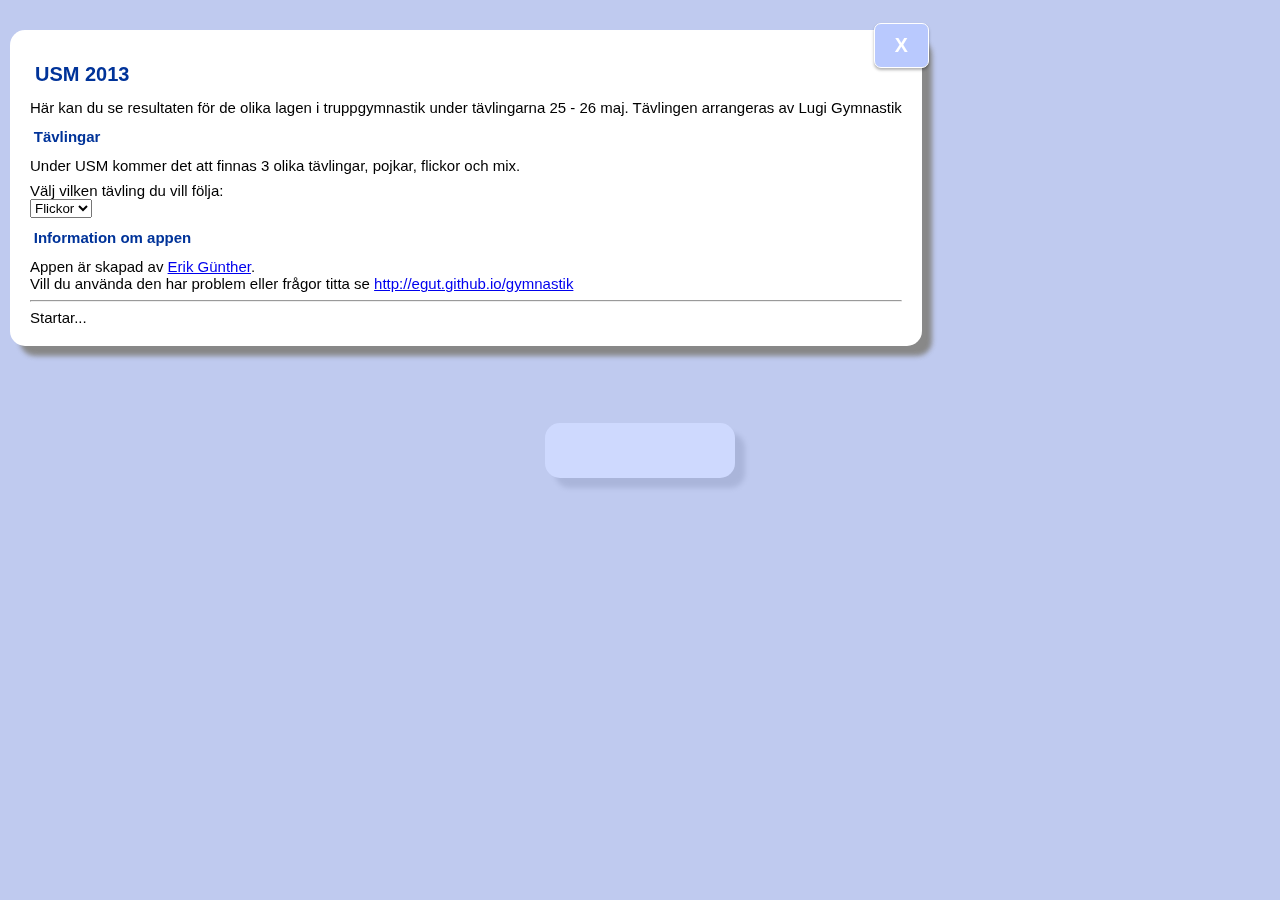
==== commit 54d1e0e5: "Merge branch 'release/1.1'" ====
--- a/index.html
+++ b/index.html
@@ -1,335 +1,129 @@
-<!DOCTYPE html>
 <html>
-  <head>
-    <meta charset='utf-8'>
-    <meta http-equiv="X-UA-Compatible" content="chrome=1">
-    <meta name="viewport" content="width=device-width, initial-scale=1, maximum-scale=1">
-    <link href='https://fonts.googleapis.com/css?family=Architects+Daughter' rel='stylesheet' type='text/css'>
-    <link rel="stylesheet" type="text/css" href="stylesheets/stylesheet.css" media="screen" />
-    <link rel="stylesheet" type="text/css" href="stylesheets/pygment_trac.css" media="screen" />
-    <link rel="stylesheet" type="text/css" href="stylesheets/print.css" media="print" />
+<head>
+    <title>Truppgymnastik - poäng</title>
+    <meta http-equiv="Content-Type" content="text/html; charset=UTF-8" />
+    <meta name="viewport" content="width=device-width, user-scalable=no,initial-scale=1.0" />
+    <script type="text/javascript" src="js/jquery.js"></script>
+    <script type="text/javascript" src="js/animator.js"></script>
+    <script type="text/javascript" src="js/rankingTableUpdate.js"></script>
+    <script type="text/javascript" src="js/score_app.js"></script>
+    <script type="text/javascript" src="js/jquery.bpopup-0.9.3.min.js" ></script>
+    <!-- ******************** KONFIGURATION ****************** -->
+    <script type="text/javascript">
+        /*** Tävlings format
 
-    <!--[if lt IE 9]>
-    <script src="//html5shiv.googlecode.com/svn/trunk/html5.js"></script>
-    <![endif]-->
-    <script type="text/javascript" src="javascripts/jquery.js"></script>
-    <script type="text/javascript" src="javascripts/jquery.cycle.all.js"></script>
-    <script type="text/javascript">
-    $(document).ready(function(){
-        $('.slideshow')
-        .after('<div id="nav">')
-        .cycle({
-            fx:    'scrollLeft',
-            timeout: 0,
-            pager:  '#nav',
-        });
-    });
+        Giltliga värden: 
+        OneWinnerNoFinal   - Alla lagen tävlar emot varandra, den som fick flest poäng vann.
+
+        OneWinnerWithFinal - Alla lagen kvalar in i finalen de bästa lagen går vidare till final.
+                            I finalen avgörs vinnaren.
+                            Vilka lag som kommer med till finalen får man kopier manuellt i kalkylarket, 
+                            men appen sorterar lag som kommer i Final och pooler separat.
+        ***/                    
+        var contest_type='OneWinnerWithFinal';
+
+        //Googles unika id på kalkylarket
+        var google_calc_id="0AsC6LcxWhNQOdHVwdXBIUXJoUks1Ukl2TTNHRmpBTWc";
+
+        //Googles id för att age bladet. Vet för närvarande inte hur man anget ett annat blad än första.
+        var google_spreadcheet_id="od6"; //od6 is normaly the first tab
     </script>
-    <style type="text/css">
+    <!-- ******************** SLUT KONFIGURATION ************* -->
+
+    <link rel="stylesheet" href="css/blue.css" type="text/css"/>
+
+</head>
+<body>
+
+<!-- Första popup rutan som användaren kommer att se. Den visar bara en gång. -->
+
+<div id="startup_popup" class="popup">
+    <span class='bClose'><span>X</span></span>
+    <!-- ******************** KONFIGURATION ****************** -->
+    <!-- Start av texten i popup rutan som anvädaren kommer att se -->
 
 
-    </style>
-    <title>Gymnastik by egut</title>
-  </head>
 
-  <body>
-    <header>
-      <div class="inner">
-        <h1>Gymnastik</h1>
-        <h2>Truppgymnastik webbapp - för att visa tävlingsresultat</h2>
-        <a href="https://github.com/egut/gymnastik" class="button"><small>View project on</small>GitHub</a>
-      </div>
-    </header>
+    <h1>USM 2013</h1>
+    <p>Här kan du se resultaten för de olika lagen i truppgymnastik under tävlingarna 25 - 26 maj. Tävlingen arrangeras av Lugi Gymnastik </p>
 
-    <div id="content-wrapper">
-      <div class="inner clearfix">
-        <section id="main-content">
-            <div class="slideshow">
-                <div>
-                    <strong>1</strong>
-                    <h1>Truppgymnastik tävlingsresultatsappen</h1>
-                    <p>
-                    Detta är en liten, smidig webbapp för att presentera ett uppdaterat tävlingsresultat både på projektor och i smartphones, som android, iphones och windows phones. Webbappen är designad med minimala systemkrav och bör fungera för nästan vilken hemsida som helst <i>*peppar*peppar*</i>.
-                    </p>
+    <h2>Tävlingar</h2>
+    <p>Under USM kommer det att finnas 3 olika tävlingar, pojkar, flickor och mix. </p>
 
-                    <h2>Hur den fungerar</h2>
-                    <p>Webbappen består av två delar.</p>
+    <p>Välj vilken tävling du vill följa:</p>
+    <select  onChange="window.location.href=this.value">
+        <option value="/gymnastik/index.html">Flickor</option>
+        <option value="/gymnastik/index.html">Pojkar</option>
+        <option value="/gymnastik/mix.html">Mix</option>
+    </select>
 
-                    <h3>Webbsida</h3>
-                    <p>Dels ett par filer som läggs på föreninges hemsida. Det går även bra att lägga dem någon annanstans. Det viktiga är alla som vill se resultatet får redan på länken.</p>
 
-                    <h3>Google Spreadsheet</h3>
-                    <p>
-                     Dels ett Google Spreadsheet eller om du så vill Google Calc. Tävlingsledningen fyller i Google Spreadsheet med tävlingsresultet. Webbappen kommer då att automatiskt uppdatera resultatet både i mobiltelefoner och till projektorn.
-                    </p>
-                </div>
 
-                <div>
-                    <strong>2</strong>
-                    <h1>Konfigurera Google Spreadsheet, steg 1</h1>
-                    <p>
-                        <ul>
-                            <li>Börja med att logga in på ditt google konto, har du inget får du skapa ett.</li>
-                            <li>Öppna sedan detta kalkylarket <a  target="_blank" href="https://docs.google.com/spreadsheet/ccc?key=0AsC6LcxWhNQOdHVwdXBIUXJoUks1Ukl2TTNHRmpBTWc#gid=0">https://docs.google.com/spreadsheet/ccc?key=0AsC6LcxWhNQOdHVwdXBIUXJoUks1Ukl2TTNHRmpBTWc#gid=0</a> i din webbläsare.
-                            </li>
-                        </ul>
-                        Du bör se ut ungefär så här:<br />
-                        <a target="_blank" href="images/calc1.png"><img height="60%" src="images/calc1.png" alt="Orginal kalkylark för tävlingsresultat" /></a>
-                    </p>
-                </div>
 
-                <div>
-                <strong>3</strong>
-                <h1>Konfigurera Google Spreadsheet, steg 2</h1>
-                <p>
-                    <ul>
-                        <li>I Google Spreadsheet på webbsidan klicka på <b>Arkiv</b> och välj <b>Kopiera...</b></li>
-                        <li>Fyll i ett namn på kalkylarket som du gillar</li>
-                    </ul>
-                    Du bör se ut ungefär så här:<br />
-                    <a target="_blank" href="images/calc2.png"><img height="60%" src="images/calc2.png" alt="Orginal kalkylark för tävlingsresultat - kopierings dialogen" /></a>
-                </p>
-                </div>
+    <!-- ******************** SLUT PÅ SISTA KONFIGURATIONEN ****************** -->
+    <!-- Texten nedan vill jag gärna att den står kvar så att andra klubbar 
+         kan hitta appen och att använda den -->
+    <h2>Information om appen</h2>
+    <p>Appen är skapad av <a href="mailto:egu@mensa.se">Erik Günther</a>. <br \> 
+    Vill du använda den har problem eller frågor titta se 
+    <a href="http://egut.github.io/gymnastik/">http://egut.github.io/gymnastik</a></p>
 
-                <div>
-                <strong>4</strong>
-                <h1>Konfigurera Google Spreadsheet, steg 3</h1>
-                <p>
-                    <ul>
-                        <li>Fyll även i kryssrutan för "Kopiera även redigeringsbehörighet för dokumentet"</li>
-                        <li>Klicka sendan på OK</li>
-                    </ul>
-                    Du bör se ut ungefär så här:<br />
-                    <a target="_blank" href="images/calc2a.png"><img height="60%" src="images/calc2a.png" alt="Orginal kalkylark för tävlingsresultat - kopierings dialogen, kryssrutan ifylld" /></a>
-                </p>
-                </div>
+    <!-- Slut av texten som skall visar på första popupen --> 
+    <hr />
+    <div class="popup_notification">Startar...</div>
+    <span class="status"></span><span class="next_update"></span>
 
-                <div>
-                <strong>5</strong>
-                <h1>Konfigurera Google Spreadsheet, steg 4</h1>
-                <p>
-                    <ul>
-                        <li>I det nya kalkylarket klicka på knappen <b>Dela</b> uppe till höger.</li>
-                        <li>Kontrollera att det står "Alla som får länken kan <b>visa den</b>"</li>
-                        <li>Lägg till andra som skall kunna redigera dokumentet. Du kan även senare lägga till andra som skall få visa/redigera kalkylarket.</li>
-                    </ul>
-                    Du bör se ut ungefär så här:<br />
-                    <a target="_blank" href="images/calc2c.png"><img height="60%" src="images/calc2c.png" alt="Nytt kalkylark för tävlingsresultat - delingsrättigheter" /></a>
-                </p>
-                </div>
+</div>
 
-                <div>
-                <strong>6</strong>
-                <h1>Konfigurera Google Spreadsheet, steg 5</h1>
-                <p>
-                    <ul>
-                        <li>Lägg till andra som skall kunna redigera dokumentet. Du kan även senare lägga till andra som skall få visa/redigera kalkylarket.</li>
-                        <li>Klicka sedan på "Dela och Spara" </li>
-                    </ul>
-                    Du bör se ut ungefär så här:<br />
-                    <a target="_blank" href="images/calc2d.png"><img height="60%" src="images/calc2d.png" alt="Nytt kalkylark för tävlingsresultat - delingsrättigheter" /></a>
-                </p>
-                </div>
+<!-- ******************** Nedan finns inget mer som du behöver konfigurera!  *********************** -->
 
-                <div>
-                <strong>7</strong>
-                <h1>Konfigurera Google Spreadsheet, steg 6</h1>
-                <p>
-                    <ul>
-                        <li>I det nya kalkyarket öppna Arkiv menyn och väl "Publicera på webben..."
-                    </ul>
-                    Du bör se ut ungefär så här:<br />
-                    <a target="_blank" href="images/calc3a.png"><img height="60%" src="images/calc3a.png" alt="Nytt kalkylark för tävlingsresultat - publicera på webben, inled" /></a>
-                </p>
-                </div>
+<form>
 
-                <div>
-                <strong>8</strong>
-                <h1>Konfigurera Google Spreadsheet, steg 7</h1>
-                <p>
-                    <ul>
-                        <li>Klicka på "Inled publicering"</li>
-                        <li>Tryck sedan på "Stäng"</li>
-                        <li>Nu är konfigureringen av kalkylarket klart!</li>
-                    </ul>
-                    Du bör se ut ungefär så här:<br />
-                    <a target="_blank" href="images/calc3b.png"><img height="60%" src="images/calc3b.png" alt="Nytt kalkylark för tävlingsresultat - publicera på webben, klar" /></a>
-                </p>
-                </div>
+    <!-- Inställningspopupen -->
+    <div id="settings_popup" class="popup">
+        <span class='bClose'><span>X</span></span>
+        <h1>Inställningar</h1>
+        <label for="my_favo">Mitt favoritlag</label>
+            <span id="my_favo_box"><select id="my_favo">
+                <option value="">Uppdaterar...</option>
+            </select></span>
+        <br />
+        <label for="update_time_value">Hur ofta skall appen kolla efter nytt resultat</label>
+        <i>Under tävlingensgång kommer det in ett nytt resultat ungefär var 3-5 minut</i>
+            <select id="update_time_value" onChange='set_update_interval()' >
+                <option value="60000">Uppdatera var minut</option>
+                <option value="180000" selected="selected">Uppdatera var 3 minut</option>
+                <option value="300000">Uppdatera var 5 minut</option>
+                <option value="600000">Uppdatera var 10 minut</option>
+            </select>
+        <br />
+        <label for="update_now">Kolla efter nytt resultat nu</label>
+        <button onClick="return update_table();">Uppdatera nu</button>
+        <hr />
+        <div class="popup_notification">Startar...</div>
+        <span class="status"></span><span class="next_update"></span>
 
-                <div>
-                <strong>9</strong>
-                <h1>Konfigurera Webbappen, steg 1</h1>
-                <p>
-                    <ul>
-                        <li>Öppna filen som heter <tt>index.html</tt> i en text editor så att du kan redigera html koden direkt. Använd <b>inte</b> Word eller andra ordbehandlare. Öppnar du med en html-editor se då till att du kan redigera javascript i den och att den <b>INTE</b> modifierar övrig kod på sidan. Det fungerar utmärkt med <tt>notepad</tt>.</li>
-                        <li>Ta bort den markerade koden efter <tt>google_calc_id=</tt>. Det som skall ändra är googles identiferare till det nya kalkyarket</li>
-                    </ul>
-                    Du bör se ut ungefär så här:<br />
-                    <a target="_blank" href="images/calc5a.png"><img height="60%" src="images/calc5a.png" alt="Redigera webbappen" /></a>
-                </p>
-                </div>
-
-                <div>
-                <strong>10</strong>
-                <h1>Konfigurera Webbappen, steg 2</h1>
-                <p>
-                    <ul>
-                        <li>Den nya koden som skall stoppas in hittar du i din webbläsare när du har det nya kalkyarket öppet.</li>
-                        <li>Öppna kalkylarket och kopiera den markerade delen ur länken tex:<tt>https://docs.google.com/spreadsheet/ccc?key=<b>0AsC6LcxWhNQOdHVwdXBIUXJoUks1Ukl2TTNHRmpBTWc</b>#gid=0</tt> varken = eller # skall kopieras med.</li>
-                    </ul>
-                    Du bör se ut ungefär så här:<br />
-                    <a target="_blank" href="images/calc5b.png"><img height="60%" src="images/calc5b.png" alt="Redigera webbappen - få tag på ny nyckel" /></a>
-                </p>
-                </div>
-
-                <div>
-                <strong>11</strong>
-                <h1>Konfigurera Webbappen, steg 3</h1>
-                <p>
-                    <ul>
-                        <li>Ersätt med den nya koden i text editor.</li>
-                        <li>Spara och stäng editorn</li>
-                        <li>Nu är all konfigurering klar.</li>
-                    </ul>
-                    Du bör se ut ungefär så här:<br />
-                    <a target="_blank" href="images/calc5c.png"><img height="60%" src="images/calc5c.png" alt="Redigera webbappen - stoppa in nyckeln" /></a>
-                </p>
-                </div>
-
-                <div style="overflow:scroll">
-                <strong>12</strong>
-                <h1>Filer att installera på webbserven</h1>
-                <p>
-                Enklast är att kopiera in alla filerna i denna katalogen till en katalog på webbserven. Har site:n ett CRM-system eller något annat sytem som genererar webbsidorna dynamiskt behöver man lägga dessa filerna så att webbserven skickar orörda (static files). Alla sökvägar i html-sidan är relativa vilket betyder att filerna i js/ och css/ katalogerna skall ligga direkt i samma katalog som html-filerna.
-                </p>
-
-                <h2>När det är klart</h2>
-
-                <p>
-                Om vi antar att vi lägger allt i en katalog som heter resultat på webbserven så blir det så här:
-                <tt>
-                    <ul>
-                        <li>resultat/
-                            <ul>
-                                <li>index.html</li>
-                                <li>readme.html</li>
-                                <li>css/
-                                    <ul>
-                                        <li>blue.css</li>
-                                    </ul>
-                                </li>
-                                <li>js/
-                                    <ul>
-                                        <li>animator.js</li>
-                                        <li>jquery.bpopup-0.9.3.min.js</li>
-                                        <li>jquery.cycle.all.js</li>
-                                        <li>jquery.js</li>
-                                        <li>rankingTableUpdate.js</li>
-                                        <li>score_app.js</li>
-                                    </ul>
-                                </li>
-                            </ul>
-                        </li>
-                    </ul>
-                </tt>
-                </p>
-                <p>
-                Då blir webbadressen ungefär som denna: <b><tt>http://gymnastikförening.se/resultat/index.html</tt></b> (byt gymnastikförening.se emot vad er föreninghemsida heter.)
-                </p>
-                </div>
-
-                <div>
-                <strong>13</strong>
-                <h1>Hur man använder systemet</h1>
-                <p>
-                I första kolumnen anger man vilken pool laget tillhör, man behöver inte ange poolerna i ordning, webbappen sorterar om dem rätt.
-                </p>
-                <p>
-                    Kolumnen Grupp:<br />
-                    <a target="_blank" href="images/calc6a.png"><img height="60%" src="images/calc6a.png" alt="Använda kalkylarket, del 1" /></a>
-                </p>
-                </div>
-
-                <div>
-                <strong>14</strong>
-                <h1>Hur man använder systemet</h1>
-                <p>
-                Webbappen kommer bara att visa de raderna som har ett lagnamn angivet om man ändrar lagnamnet kommer webbappen automatiskt att uppdatera namnet.
-                </p>
-                <p>
-                    Kolumnen lag:<br />
-                    <a target="_blank" href="images/calc6b.png"><img height="60%" src="images/calc6a.png" alt="Använda kalkylarket, del 2" /></a>
-                </p>
-                </div>
-
-                <div>
-                <strong>15</strong>
-                <h1>Begränsningar</h1>
-                <p>
-                Man får <b>inte</b> ändra rubrikerna, webbappen förväntar sig att de heter exakt som de gör. Om man ändrar namnen så kommer webbappen att sluta och fungera eller inte fungera som det är tänkt.
-                </p>
-                <p>
-                    Rubriken markerad:<br />
-                    <a target="_blank" href="images/calc7.png"><img height="60%" src="images/calc7.png" alt="Använda kalkylarket, del 2" /></a>
-                </p>
-                </div>
-
-                <div>
-                <strong>16</strong>
-                <h1>Webbappen</h1>
-                <p>
-                Du kan prova webbappen på <a href="demo.html">demo sidan</a> där står det även hur du gör för att testa i din mobil telefon
-                </p>
-                <p>
-                    Demo webbappen:<br />
-                    <a target="_blank" href="demo.html"><img height="60%" src="images/demo-webb-app.png" alt="Demo av webb appen" /></a>
-                </p>
-                </div>
-
- 
-                <div>
-                <strong>17</strong>
-                <h1>QR Kod</h1>
-                <p>
-                För att alla på tävling skall kunna komma åt webbappen så rekommenderar jag att generera en QR-kod med en länk till webbappen som ni har satt upp.
-
-                En Google-sökning gav bland annat dessa som kan generera QR-koder:
-                <ul>
-                    <li><a href="http://www.barcodelink.net/" target="_blank">http://www.barcodelink.net/</a></li>
-                    <li><a href="http://qrcode.kaywa.com/" target="_blank">http://qrcode.kaywa.com/</a></li>
-                    <li><a href="http://www.i-nigma.com/createbarcodes.html" target="_blank">http://www.i-nigma.com/createbarcodes.html</a></li>
-                </ul>
-
-                Det finns många fler, välj en tryck upp massa affisher så att publiken kan få se resultatet.
-                </p>
-
-                </div>
-            </div>
-        </section>
-
-        <aside id="sidebar">
-          <a href="https://github.com/egut/gymnastik/zipball/master" class="button">
-            <small>Download</small>
-            .zip file
-          </a>
-          <a href="https://github.com/egut/gymnastik/tarball/master" class="button">
-            <small>Download</small>
-            .tar.gz file
-          </a>
-
-          <a href="demo.html" class="button">
-            Demo av 
-            <small>webbappen</small>
-          </a>
-
-          <p class="repo-owner"><a href="https://github.com/egut/gymnastik"></a> is maintained by <a href="https://github.com/egut">egut</a>.</p>
-
-          <p>This page was generated by <a href="pages.github.com">GitHub Pages</a> using the Architect theme by <a href="http://twitter.com/jasonlong">Jason Long</a>.</p>
-        </aside>
-      </div>
     </div>
 
+    <!-- Diverse element som behövs för att webbappen skall fungera som det är tänkt. -->
+    <div class="score"></div>   
+    <div id="option">
+        <span class="status"></span><span class="next_update"></span>
+        <span><button id="view_settings">Visa inställningar</button></span>
+    </div>
 
-  </body>
+    <table class="template">
+        <thead>
+            <tr>
+                <th class="position anim:position">#</th>
+                <th class="team anim:id" id="team"><span class='group_filter'></span></th>
+                <th class="points anim:update">Poäng</th>
+            </tr>
+        </thead>
+        <tbody></tbody>
+    </table>
+    <div class="status_popup" id="notification" ></div>
+
+</form>
+</body>
 </html>
--- a/css/blue.css
+++ b/css/blue.css
@@ -0,0 +1,198 @@
+
+html, body {
+    margin: 0px;
+    padding: 0px;
+    font-family: "Lucida Sans Unicode", "Lucida Grande", Sans-Serif;
+    font-size: 20px;
+    background-color: #CCC;
+}
+
+h1, h2, p {
+    margin: 0px;
+    padding: 0px;
+    margin-top: 8px;
+}
+
+#option {
+    border-top: 1px solid black;
+    display: none;
+}
+
+.group_filter select {
+    font-size: 16px;
+    font-weight: bold;
+    width: 10em;
+    padding: 0.25em;    
+    color: #039;
+    background-color: #b9c9fe;
+    border-bottom: 1px solid #039; 
+}
+
+#team {
+    width: 100%;
+}
+
+.score
+{
+    text-align: left;
+    width: 100%;
+    background-color: #FFF;
+    border-collapse: collapse;
+}
+
+.score th
+{
+    padding: 8px;
+    font-weight: bold;
+    color: #039;
+    background: #b9c9fe;
+}
+.score td
+{
+    padding: 8px;
+    background: #e8edff;
+    border-top: 1px solid #fff;
+    color: #669;
+}
+
+
+tr.favo {
+    font-weight: bold;
+}
+/* Popup result lines */
+
+.score .trampett {
+    padding: 8px;
+    color: #039;
+    background: #b9c9fe;
+}
+
+.score .fristande {
+    padding: 8px;
+    color: #039;
+    background: #b9c9fe;
+
+}
+
+.score .tumbling {
+    padding: 8px;
+    background: #e8edff;
+    color: #669;
+}
+
+.score .trampett th, .score .fristande th, .score .tumbling th {
+    border-top: 1px solid #fff;
+    background: #e8edff;
+}
+
+.score .trampett td, .score .fristande td, .score .tumbling td {
+    border-top: none;
+}
+
+.score b {
+    color: #039;
+
+}
+
+
+.score tbody tr:hover td
+{
+    background: #d0dafd;
+}
+
+.status, .next_update {
+    font-size: 10px;
+    font-style:italic;
+    color: #777;
+    margin-right: 0.5em;
+}
+.template { display:none }
+
+.popup {
+    background-color:#fff;
+    border-radius:15px;
+    color:#000;
+    display:none;
+    padding:20px;
+    margin-left: 10px;
+    margin-right: 20px;
+    font-size: 15px;
+    box-shadow: 10px 10px 5px #888888;
+}
+
+.popup h1 {
+    padding: 0.25em;
+    padding-bottom: none;
+
+    font-weight: bold;
+    color: #039;
+    font-size: 20px;
+}
+
+.popup h2 {
+    padding: 0.25em;
+    padding-bottom: none;
+    padding-left: none;
+    font-weight: bold;
+    color: #039;
+    font-size: 15px;
+}
+
+#startup_popup {
+    display: block;
+    z-index: 100;
+    margin: 10px;
+
+}
+
+#settings_popup label {
+    padding: 4px;
+    padding-left: 0px;
+    font-weight: bold;
+    color: #039;
+    font-size: 12px;
+    display: block;    
+}
+
+#settings_popup i {
+    font-size: 12px;
+    display: block;
+}
+
+.status_popup {
+
+    background-color:#fff;
+    border-radius:15px;
+    color:#039;
+    padding:20px;
+    width: 10em;
+    height: 1em;
+    font-size: 15px;
+    text-align: center ;
+    vertical-align: middle;
+    position: absolute;
+    top:0;
+    bottom: 0;
+    left: 0;
+    right: 0;   
+    margin: auto;
+    box-shadow: 10px 10px 5px #888888;
+}
+
+.bClose {
+    border-radius: 7px 7px 7px 7px;
+    background-color: #b9c9fe;
+    font: bold 131% sans-serif;
+    padding: 0 6px 2px;
+    position: absolute;
+    right: -7px;
+    top: -7px;
+    box-shadow: 0 2px 3px rgba(0, 0, 0, 0.3);
+    color: white;
+    cursor: pointer;
+    display: inline-block;
+    padding: 10px 20px;
+    text-align: center;
+    text-decoration: none;
+    border: 1px solid white;
+}
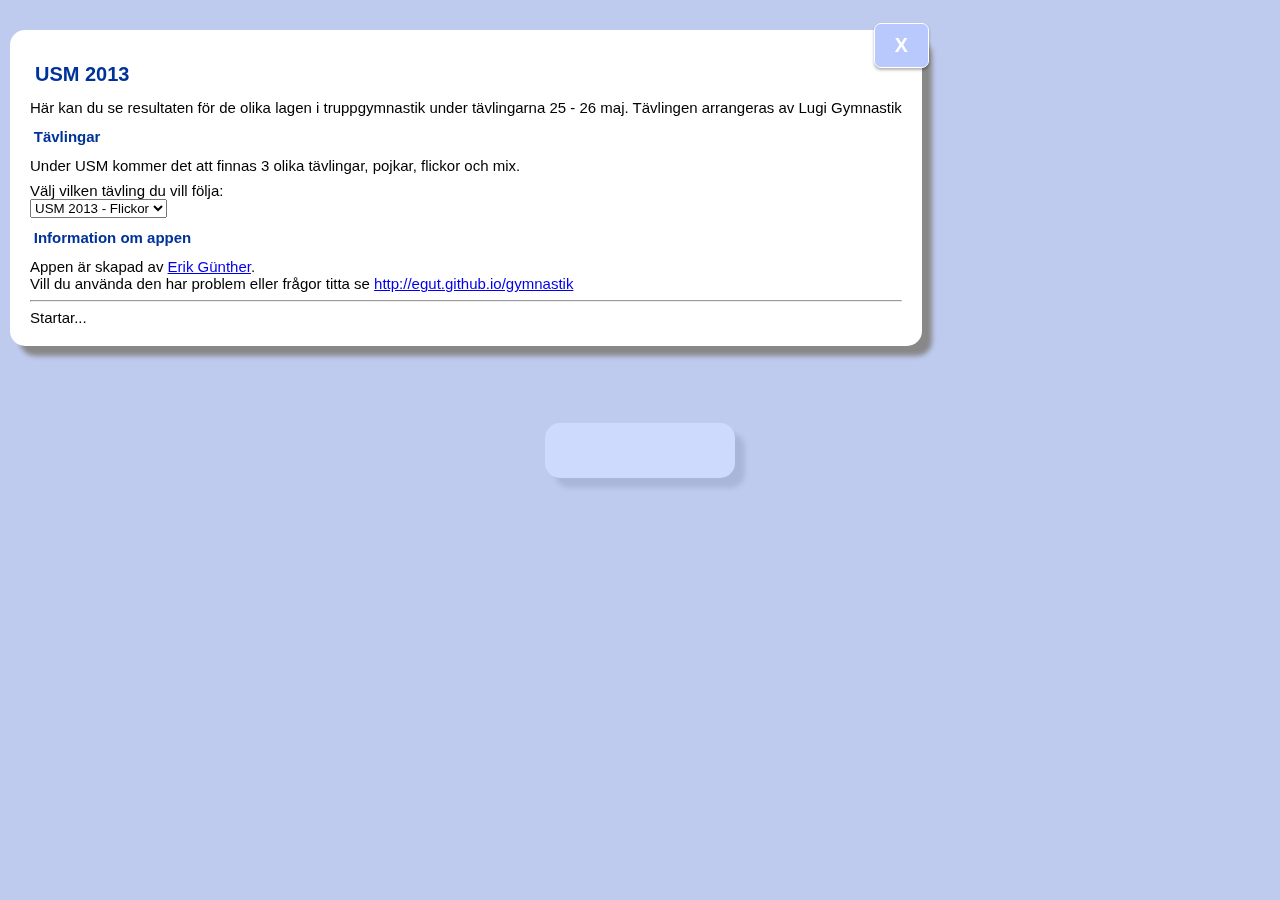
==== commit 7760c84d: "Added dropdown to access several different google calcs" ====
--- a/index.html
+++ b/index.html
@@ -22,14 +22,74 @@
         ***/                    
         var contest_type='OneWinnerWithFinal';
 
+
+
+        //For handling several score tables
+        var google_calc_map = new Array();
+        google_calc_map['flickor'] = '0AsC6LcxWhNQOdEd3bHptWlU5eTlBT3Q3NFpveFhVOVE';
+        google_calc_map['pojkar'] = '0AsC6LcxWhNQOdGVhR3lnWGpuYkx3ZXQ0bGhEaHRpWEE';
+        google_calc_map['mix'] = '0AsC6LcxWhNQOdE5jTmZQT0Jiei1QUElweTU4dzRQVkE';
+
         //Googles unika id på kalkylarket
-        var google_calc_id="0AsC6LcxWhNQOdHVwdXBIUXJoUks1Ukl2TTNHRmpBTWc";
+        var google_calc_id=google_calc_map['flickor'];
+
+        //Score table - will default to 'flickor'
+        var score_table = '';
 
         //Googles id för att age bladet. Vet för närvarande inte hur man anget ett annat blad än första.
         var google_spreadcheet_id="od6"; //od6 is normaly the first tab
+
     </script>
     <!-- ******************** SLUT KONFIGURATION ************* -->
 
+
+    <script type="text/javascript">
+
+var get_score_table = function() {
+
+    if (score_table == "") {
+        //score_table not set, check cookie
+       score_table=getCookie('score_table');
+
+    } 
+    return score_table;
+}
+
+var set_score_table = function(select_list) {
+    //Set my favo team
+    score_table = $(select_list).val();
+    setCookie('score_table', score_table,'2');
+
+    //Reset selection
+    $(".score_table").val( score_table ).attr('selected',true);
+
+    //change score table
+    google_calc_id=google_calc_map[score_table];
+
+    //Reload score tables
+    group_filter='all';
+    last_update_time="";
+    clearInterval(interval_timer);
+    update_table();
+
+}
+
+$(document).ready(function() {
+
+    //Set score table from cookie if possible
+    score_table = get_score_table();
+    if (!score_table) {
+        score_table = 'flickor';
+    }
+    //Reset selection
+    $(".score_table").val( score_table ).attr('selected',true);
+
+    //change score table
+    google_calc_id=google_calc_map[score_table];
+
+});
+
+    </script>
     <link rel="stylesheet" href="css/blue.css" type="text/css"/>
 
 </head>
@@ -51,10 +111,10 @@
     <p>Under USM kommer det att finnas 3 olika tävlingar, pojkar, flickor och mix. </p>
 
     <p>Välj vilken tävling du vill följa:</p>
-    <select  onChange="window.location.href=this.value">
-        <option value="/gymnastik/index.html">Flickor</option>
-        <option value="/gymnastik/index.html">Pojkar</option>
-        <option value="/gymnastik/mix.html">Mix</option>
+    <select  id="score_table_1" class="score_table" onChange="set_score_table('#score_table_1')">
+        <option value="flickor">USM 2013 - Flickor</option>
+        <option value="pojkar">USM 2013 - Pojkar</option>
+        <option value="mix">USM 2013 - Mix</option>
     </select>
 
 
@@ -88,6 +148,14 @@
                 <option value="">Uppdaterar...</option>
             </select></span>
         <br />
+
+        <label for="score_table_2"> Välj vilken tävling du vill följa:</label>
+        <select  id="score_table_2" class="score_table" onChange="set_score_table('#score_table_2')">
+            <option value="flickor">USM 2013 - Flickor</option>
+            <option value="pojkar">USM 2013 - Pojkar</option>
+            <option value="mix">USM 2013 - Mix</option>
+        </select>
+
         <label for="update_time_value">Hur ofta skall appen kolla efter nytt resultat</label>
         <i>Under tävlingensgång kommer det in ett nytt resultat ungefär var 3-5 minut</i>
             <select id="update_time_value" onChange='set_update_interval()' >
--- a/css/blue.css
+++ b/css/blue.css
@@ -49,56 +49,97 @@
 }
 .score td
 {
-    padding: 8px;
+
     background: #e8edff;
     border-top: 1px solid #fff;
     color: #669;
 }
 
+.score .row {
+    padding: 4px;
+    height: 3em;
+    display: table-cell;
+    font-size: 1em;
+    vertical-align: middle;
+}
+
+.score b {
+    color: #039;
+
+}
+
+.score tbody tr:hover td
+{
+    background: #d0dafd;
+}
+
 
 tr.favo {
     font-weight: bold;
 }
 /* Popup result lines */
 
-.score .trampett {
-    padding: 8px;
-    color: #039;
-    background: #b9c9fe;
-}
-
-.score .fristande {
-    padding: 8px;
-    color: #039;
-    background: #b9c9fe;
-
-}
-
-.score .tumbling {
-    padding: 8px;
-    background: #e8edff;
+
+
+
+.detailed_score b {
+    color: #039;
+
+}
+
+.detailed_score
+{
+    text-align: left;
+    width: 100%;
+    background-color: #FFF;
+    border-collapse: collapse;
+}
+
+.detailed_score th
+{
+    padding: 8px;
+    font-weight: bold;
+    color: #039;
+    background: #b9c9fe;
+
+}
+.detailed_score td
+{
+    padding: 4px;
+    background: #e8edff;
+    border-top: 1px solid #fff;
     color: #669;
 }
 
-.score .trampett th, .score .fristande th, .score .tumbling th {
+.detailed_score .trampett {
+    padding: 8px;
+    color: #039;
+    background: #b9c9fe;
+}
+
+.detailed_score .fristande {
+    padding: 8px;
+    color: #039;
+    background: #b9c9fe;
+
+}
+
+.detailed_score .tumbling {
+    padding: 8px;
+    background: #e8edff;
+    color: #669;
+}
+
+.detailed_score .trampett th, .detailed_score .fristande th, .detailed_score .tumbling th {
     border-top: 1px solid #fff;
     background: #e8edff;
-}
-
-.score .trampett td, .score .fristande td, .score .tumbling td {
+    padding-bottom: 0px;
+}
+
+.detailed_score .trampett td, .detailed_score .fristande td, .detailed_score .tumbling td {
     border-top: none;
 }
 
-.score b {
-    color: #039;
-
-}
-
-
-.score tbody tr:hover td
-{
-    background: #d0dafd;
-}
 
 .status, .next_update {
     font-size: 10px;
@@ -106,6 +147,7 @@
     color: #777;
     margin-right: 0.5em;
 }
+
 .template { display:none }
 
 .popup {
